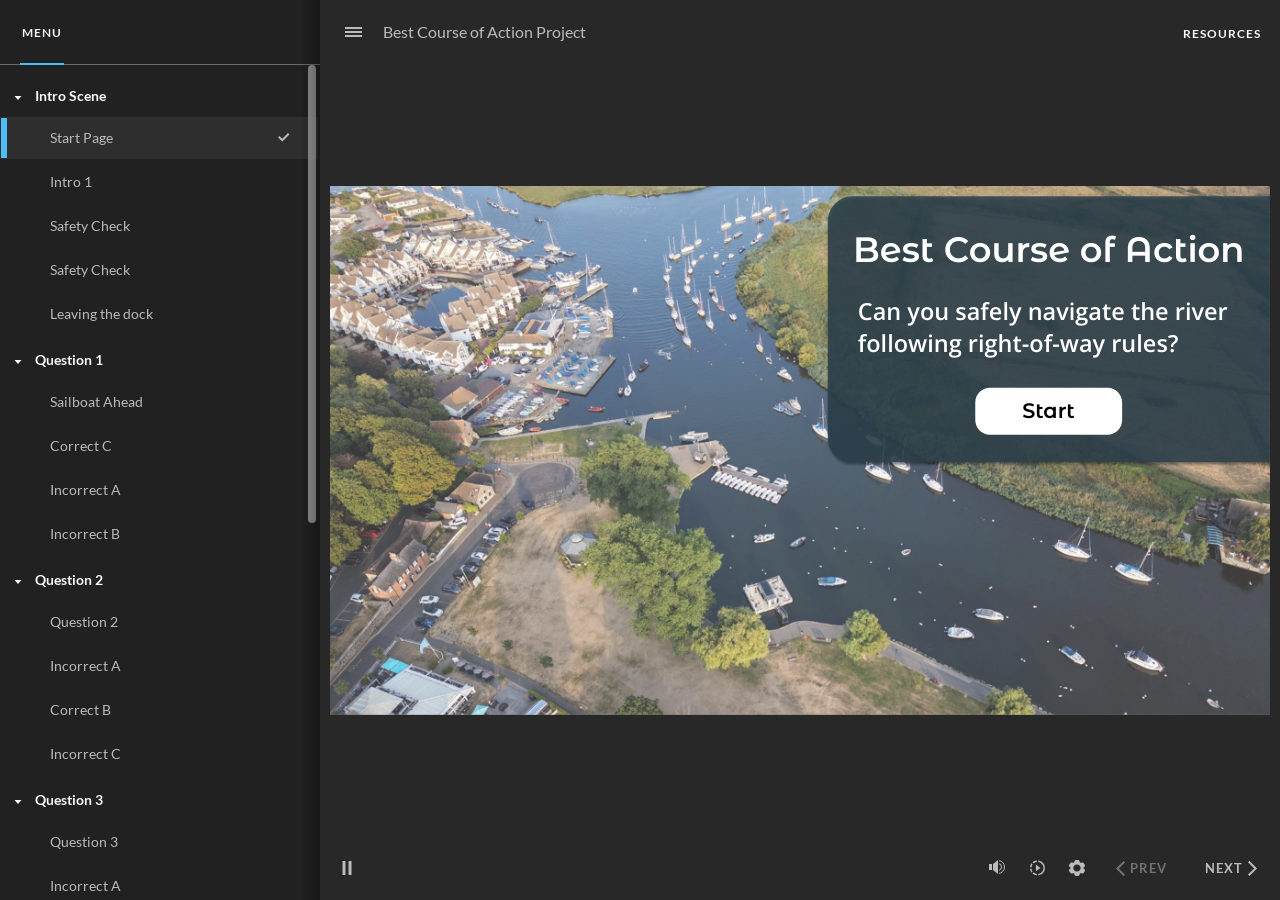
==== index.html @ d1a8cffd "Init" ====
﻿<!doctype html>
<html lang="en-US">
<head>
  <meta charset="utf-8">
  <!-- Created using Storyline 360 x64 - http://www.articulate.com  -->
  <!-- version: 3.130.39111.0 -->
  <title>Best Course of Action Project</title>
  <meta http-equiv="x-ua-compatible" content="IE=edge"/>
  <meta name="viewport" content="width=device-width,initial-scale=1,user-scalable=no,shrink-to-fit=no,minimal-ui"/>
  <meta name="apple-mobile-web-app-capable" content="yes"/>
  <style>
    html, body { height: 100%; padding: 0; margin: 0 }
    #app { height: 100%; width: 100%; }
  </style>

  <script>
    window.DS = {};
    window.globals = {
      DATA_PATH_BASE: '',
      HAS_FRAME: true,
      HAS_SLIDE: true,

      lmsPresent: false,
      tinCanPresent: false,
      cmi5Present: false,
      aoSupport: false,
      scale: 'Scaled',
      captureRc: false,
      browserSize: 'optimal',
      bgColor: '#282828',
      features: 'DropInBase,EngagePromiseUpgrade,FinalPromiseUpgrade,JsInteractions,PlayerMemoryEnhancements,SlideLevelScale,SlidePromiseUpgrade,StartupPromiseUpgrade,ViewPromiseUpgrade',
      themeName: 'unified',
      preloaderColor: '#FFFFFF',
      suppressAnalytics: false,
      productChannel: 'stable',
      publishSource: 'storyline',
      aid: 'aid|457ca0dd-84eb-586a-8298-4ef5c3f0f46b',
      cid: '0e410680-f50e-469c-bd09-920d4eaf8369',
      playerVersion: '3.130.39111.0',
      publishTimestamp: '2026-11-21T03:53:06.0817852Z',
      maxIosVideoElements: 10,
      connectionSettings: { message: 'You%20are%20offline.%20Trying%20to%20reconnect...', useDarkTheme: false, mode: 'disabled' },
      hasFeature: function(feature) {
        return this.features.split(',').includes(feature);
      },
      
      parseParams: function(qs) {
        if (window.globals.parsedParams != null) {
          return window.globals.parsedParams;
        }
        qs = (qs || window.location.search.substr(1)).split('+').join(' ');
        var params = {},
            tokens,
            re = /[?&]?([^=]+)=([^&]*)/g;

        while (tokens = re.exec(qs)) {
          params[decodeURIComponent(tokens[1]).trim()] =
            decodeURIComponent(tokens[2]).trim();
        }
        window.globals.parsedParams = params;
        return params;
      }

    };

    if (window.flagsUnderTest != null) {
      window.globals.features = window.flagsUnderTest.reduce((accum, feature) => {
        if (!accum.includes(feature)) {
          accum.push(feature);
        }
        return accum;
      }, window.globals.features.split(',')).join();
    }
  </script>
  <script>
    var isIe11 = ('ActiveXObject' in window || window.MSBlobBuilder != null)
      && window.msCrypto != null && !window.ActiveXObject;
    if (isIe11) {
      window.globals.unsupportedBrowser = true;
      document.write(atob('[base64]'));
    }
  </script>

  <script>
    if (window.globals.hasFeature('Localization')) {
      
      
    }
  </script>

  
  
  <script>window.THREE = { };</script>
  
</head>
<body style="background: #282828" class="cs-HTML theme-unified">
  <!-- 360 -->
  <script>!function(){var e,i=/iPhone/i,o=/iPod/i,n=/iPad/i,t=/\biOS-universal(?:.+)Mac\b/i,r=/\bAndroid(?:.+)Mobile\b/i,a=/Android/i,d=/(?:SD4930UR|\bSilk(?:.+)Mobile\b)/i,p=/Silk/i,l=/Windows Phone/i,u=/\bWindows(?:.+)ARM\b/i,b=/BlackBerry/i,s=/BB10/i,c=/Opera Mini/i,f=/\b(CriOS|Chrome)(?:.+)Mobile/i,h=/Mobile(?:.+)Firefox\b/i,v=function(e){return void 0!==e&&"MacIntel"===e.platform&&"number"==typeof e.maxTouchPoints&&e.maxTouchPoints>1&&"undefined"==typeof MSStream};e=function(e){var m={userAgent:"",platform:"",maxTouchPoints:0};e||"undefined"==typeof navigator?"string"==typeof e?m.userAgent=e:e&&e.userAgent&&(m={userAgent:e.userAgent,platform:e.platform,maxTouchPoints:e.maxTouchPoints||0}):m={userAgent:navigator.userAgent,platform:navigator.platform,maxTouchPoints:navigator.maxTouchPoints||0};var g=m.userAgent,y=g.split("[FBAN");void 0!==y[1]&&(g=y[0]),void 0!==(y=g.split("Twitter"))[1]&&(g=y[0]);var A=function(e){return function(i){return i.test(e)}}(g),w={apple:{phone:A(i)&&!A(l),ipod:A(o),tablet:!A(i)&&(A(n)||v(m))&&!A(l),universal:A(t),device:(A(i)||A(o)||A(n)||A(t)||v(m))&&!A(l)},amazon:{phone:A(d),tablet:!A(d)&&A(p),device:A(d)||A(p)},android:{phone:!A(l)&&A(d)||!A(l)&&A(r),tablet:!A(l)&&!A(d)&&!A(r)&&(A(p)||A(a)),device:!A(l)&&(A(d)||A(p)||A(r)||A(a))||A(/\bokhttp\b/i)},windows:{phone:A(l),tablet:A(u),device:A(l)||A(u)},other:{blackberry:A(b),blackberry10:A(s),opera:A(c),firefox:A(h),chrome:A(f),device:A(b)||A(s)||A(c)||A(h)||A(f)},any:!1,phone:!1,tablet:!1};return w.any=w.apple.device||w.android.device||w.windows.device||w.other.device,w.phone=w.apple.phone||w.android.phone||w.windows.phone,w.tablet=w.apple.tablet||w.android.tablet||w.windows.tablet,w}(),"object"==typeof exports&&"undefined"!=typeof module?module.exports=e:"function"==typeof define&&define.amd?define((function(){return e})):this.isMobile=e}();
    window.isMobile.apple.tablet = window.isMobile.apple.tablet ||
      (navigator.platform === 'MacIntel' && navigator.maxTouchPoints > 1);
    window.isMobile.apple.device = window.isMobile.apple.device || window.isMobile.apple.tablet;
    window.isMobile.tablet = window.isMobile.tablet || window.isMobile.apple.tablet;
    window.isMobile.any = window.isMobile.any || window.isMobile.apple.tablet;
  </script>

  <div id="focus-sink" tabindex="-1"></div>

  <div id="preso"></div>
  <script>
    (function() {

      var classTypes = [ 'desktop', 'mobile', 'phone', 'tablet' ];

      var addDeviceClasses = function(prefix, testObj) {
        var curr, i;
        for (i = 0; i < classTypes.length; i++) {
          curr = classTypes[i];
          if (testObj[curr]) {
            document.body.classList.add(prefix + curr);
          }
        }
      };

      var params = window.globals.parseParams(),
          isDevicePreview = params.devicepreview === '1',
          isPhoneOverride = params.deviceType === 'phone' || (isDevicePreview && params.phone == '1'),
          isTabletOverride = (params.deviceType === 'tablet' || isDevicePreview) && !isPhoneOverride,
          isMobileOverride = isPhoneOverride || isTabletOverride;

      var deviceView = {
        desktop: !window.isMobile.any && !isMobileOverride,
        mobile: window.isMobile.any || isMobileOverride,
        phone: isPhoneOverride || (window.isMobile.phone && !isTabletOverride),
        tablet: isTabletOverride || window.isMobile.tablet
      };

      window.globals.deviceView = deviceView;
      window.isMobile.desktop = !window.isMobile.any;
      window.isMobile.mobile = window.isMobile.any;

      addDeviceClasses('view-', deviceView);

    })();
  </script>
  
  <script src='story_content/triggers.js' type=text/javascript></script>
<script src='story_content/user.js' type=text/javascript></script>
  <div class="slide-loader"></div>

  <script>
    var doc = document, loader = doc.body.querySelector('.slide-loader'); [ 1, 2, 3 ].forEach(function(n) { var d = doc.createElement('div'); d.style.backgroundColor = window.globals.preloaderColor; d.classList.add('mobile-loader-dot'); d.classList.add('dot' + n); loader.appendChild(d); });
  </script>

  <div class="mobile-load-title-overlay" style="display: none">
    <div class="mobile-load-title">Best Course of Action Project</div>
  </div>

  <div class="mobile-chrome-warning"></div>

  
<style>
  .warn-connection-dialog {
    display: none;
    background: transparent;
    pointer-events: all;
    position: fixed;
    left: 0;
    top: 0;
    width: 100%;
    height: 100%;
    z-index: 999;
  }

  .warn-connection-content {
    pointer-events: all;
    border-radius: 4px;
    background: white;
    border: 1px solid #E7E7E7;
    color: #333333;
    box-shadow: 0 2px 4px rgba(0, 0, 0, 0.25);
    transition: all 150ms ease-out;
    position: absolute;
    white-space: nowrap;
  }

  .view-phone.is-landscape .warn-connection-content {
    left: 23px;
    bottom: 23px;
  }

  .view-tablet.is-landscape .warn-connection-content {
    left: 50%;
    top: 20px;
    transform: translateX(-50%);
  }

  .view-mobile.is-portrait .warn-connection-content {
    transform: translate(-50%, calc(-100% - 15px));
  }

  .warn-connection-content p {
    display: inline-block;
    margin: 0 8px 0 0;
    line-height: 33px;
    font-size: 11px;
  }

  .warn-connection-content svg {
    position: relative;
    vertical-align: middle;
    margin: 0 2px 2px 8px;
  }

  .view-desktop .warn-connection-content {
    left: 1.5em;
    bottom: 1.5em;
  }

  .view-desktop .warn-connection-content p {
    font-size: 1.1em;
  }

  .is-offline .warn-connection-dialog {
    display: block;
  }

  .is-offline .cs-panel * {
    pointer-events: none !important;
  }

  .is-offline .cs-panel {
    pointer-events: all !important;
  }

  .is-offline #nav-controls * {
    pointer-events: none !important;
  }

  .is-offline #nav-controls {
    pointer-events: all !important;
  }
</style>

<div class="warn-connection-dialog" role="alertdialog" aria-modal="true" tabindex="0" aria-labelledby="warn-connection-message">
  <div class="warn-connection-content">
    <svg width="17" height="15" viewBox="0 0 17 15" xmlns="http://www.w3.org/2000/svg">
      <path fill="#8F0000" stroke="white" d="M16.07,12.98 L15.88,12.23 L9.51,1.21 C8.97,0.26,7.6,0.26,7.06,1.21 L0.69,12.23 C0.15,13.16,0.81,14.36,1.91,14.36 H14.65 C15.47,14.36,16.05,13.7,16.07,12.98 Z"/>
      <path fill="white" stroke="white" d="M8.58,5.5 C8.35,5.28,8.5,5.35,8.21,5.32 C8.09,5.35,7.97,5.49,7.96,5.67 C7.97,5.79,7.98,5.92,7.98,6.04 L7.98,6.04 C7.99,6.17,8,6.31,8.01,6.43 L8.01,6.44 C8.03,6.92,8.06,7.41,8.09,7.9 L8.09,7.9 C8.12,8.39,8.14,8.88,8.17,9.37 C8.17,9.39,8.18,9.42,8.2,9.44 C8.23,9.46,8.25,9.47,8.28,9.47 C8.31,9.47,8.34,9.46,8.35,9.44 C8.37,9.43,8.38,9.4,8.39,9.35 L8.39,9.34 C8.39,9.24,8.4,9.15,8.4,9.05 L8.4,9.05 C8.41,8.96,8.41,8.86,8.42,8.75 C8.43,8.44,8.45,8.12,8.47,7.81 L8.47,7.81 C8.49,7.49,8.51,7.18,8.53,6.87 C8.55,6.46,8.56,6.05,8.59,5.64 L8.6,5.62 C8.6,5.57,8.59,5.53,8.58,5.5 L8.21,5.32 Z"/>
      <circle fill="white" stroke="white" cx="8.3" cy="11.35" r="0.3"/>
    </svg>
    <p id="warn-connection-message">You are offline. Trying to reconnect...</p>
  </div>
</div>

<script>
  (function() {
    window.DS.connection = {
      warningShown: false,
      assets: {},
      loadingAssetGroup: false,
      retryDelay: 500
    };

    var connectionSettings = window.globals.connectionSettings || {};

    var useConnectionMessages = window.AbortController != null &&
      window.location.protocol != 'file:' &&
      connectionSettings.mode === 'normal';

    window.DS.connection.useConnectionMessages = useConnectionMessages;

    var assetCount = 0;
    var checkLoadedId;


    if (useConnectionMessages && connectionSettings != null) {
      var contentEl = document.querySelector('.warn-connection-content');
      var messageEl = contentEl.querySelector('p');

      if (connectionSettings.useDarkTheme) {
        contentEl.style.borderColor = '#BABBBA';
        contentEl.style.backgroundColor = '#282828';
        contentEl.style.color = '#FFFFFF';
      }

      if (connectionSettings.message != null) {
        messageEl.textContent = window.decodeURIComponent(connectionSettings.message);
      }
    }

    function checkAssetsReady() {
      for (var i in DS.connection.assets) {
        if (!DS.connection.assets[i].success) {
          return false;
        }
      }
      return true;
    }

    function stopAssetGroup() {
      if (!useConnectionMessages) { return; }

      assetCount = 0;

      DS.connection.oldAssetGroup = DS.connection.assets;
      DS.connection.assets = {};
      DS.connection.loadingAssetGroup = false;
      clearInterval(checkLoadedId);
    }

    function startAssetGroup() {
      if (!useConnectionMessages) { return; }
      var ticks = 0;
      clearInterval(checkLoadedId);
      checkLoadedId = setInterval(function() {
        var loaded = 0;
        if (assetCount === 0 && loaded === 0) {
          clearInterval(checkLoadedId);
          return;
        }

        for (var i in DS.connection.assets) {
          if (DS.connection.assets[i].success) {
            loaded++;
          }
        }

        if (assetCount === loaded && checkAssetsReady()) {
          for (var i in DS.connection.assets) {
            if (DS.connection.assets[i].action) {
              DS.connection.assets[i].action();
            }
          }
          hideWarning();
          stopAssetGroup();
        }
      }, 100)
    }

    function requiredAsset(url, action, retry, type) {
      if (!useConnectionMessages) { return; }
      if (DS.connection.assets[url]) { return; }

      DS.connection.assets[url] = {
        success: false, action: action, retry: retry, type: type
      };
      assetCount = Object.keys(DS.connection.assets).length;
      if (!DS.connection.loadingAssetGroup) {
        startAssetGroup();
      }
      DS.connection.loadingAssetGroup = true;
    }

    function assetLoaded(url) {
      if (!useConnectionMessages) { return; }
      if (DS.connection.assets[url]) {
        DS.connection.assets[url].success = true;
      }
    }

    function assetFailed(url) {
      if (!useConnectionMessages) { return; }
      if (!DS.connection.assets[url]) {
        if (/\.js$/.test(url) && url.indexOf('transcripts') === -1) {
          setTimeout(function() {
            if (DS.connection.lastSlideLoaded != null) {
              DS.connection.lastSlideLoaded();
            }
          }, DS.connection.retryDelay);
        }
        return;
      }
      if (!DS.connection.warningShown) { showWarning(); }
      if (DS.connection.assets[url].retry) {
        setTimeout(function() {
          if (!DS.connection.assets[url].success) {
            DS.connection.assets[url].retry()
          }
        }, DS.connection.retryDelay);
      }
    }

    function hideWarning() {
      document.body.classList.remove('is-offline');
      DS.connection.warningShown = false;
      enableKeys();
    }
    DS.connection.hideWarning = hideWarning

    function showWarning(btn) {
      document.body.classList.add('is-offline')
      DS.connection.warningShown = true;
      updateWarningPosition();
      disableKeys();
    }

    function updateWarningPosition() {
      if (!DS.connection.warningShown) {
        return;
      }

      var isPortrait = document.body.classList.contains('is-portrait');
      var isMobile = document.body.classList.contains('view-mobile');
      var warningEl = document.querySelector('.warn-connection-content');

      if (isPortrait && isMobile) {
        var slide = document.querySelector('.primary-slide');
        var slideRect = slide != null
          ? slide.getBoundingClientRect()
          : { top: window.innerHeight, left: 0, width: window.innerWidth };

        warningEl.style.top = `${slideRect.top}px`
        warningEl.style.left = `${slideRect.left + slideRect.width / 2}px`
      } else {
        warningEl.style.top = null;
        warningEl.style.left = null;
      }

      window.requestAnimationFrame(updateWarningPosition);
    }

    function onDisableKeyDown(e) {
      e.preventDefault();
      e.stopImmediatePropagation();
    }

    function onDisableKeyUp(e) {
      e.preventDefault();
      e.stopImmediatePropagation();
    }

    var accStyle = document.createElement('style');
    var warnDialogEl = document.querySelector('.warn-connection-dialog');

    function disableKeys() {
      if (DS.views && DS.views.nsStack && DS.views.nsStack.length === 1) {
        DS.views.nsStack[0].tabReachable = false
        DS.views.nsStack[0].updateTabIndex(true);
      }

      accStyle.innerHTML = '.acc-shadow-dom { display: none; }';
      document.body.appendChild(accStyle);

      warnDialogEl.parentNode.append(warnDialogEl);
      warnDialogEl.focus();
    }

    function enableKeys() {
      accStyle.remove();
      if (DS.views && DS.views.nsStack && DS.views.nsStack.length === 1 && DS.views.nsStack[0].name === '_frame') {
        DS.views.nsStack[0].tabReachable = true;
        DS.views.nsStack[0].updateTabIndex();
      }
    }

    // these will all be noops if the feature flag isn't set in
    // the data and `window.globals.features`
    DS.connection.requiredAsset = requiredAsset;
    DS.connection.assetLoaded = assetLoaded;
    DS.connection.assetFailed = assetFailed;
    DS.connection.stopAssetGroup = stopAssetGroup;
    DS.connection.startAssetGroup = startAssetGroup;
  })();
</script>


  <script>
    
    if (window.autoSpider && window.vInterfaceObject) {
      document.querySelector('.mobile-load-title-overlay').style.display = 'none';
    }
  </script>

  

  <link rel="stylesheet" href="html5/data/css/output.min.css" data-noprefix/>
</body>
<script src="html5/lib/scripts/bootstrapper.min.js"></script>
</html>
---- html5/data/css/output.min.css ----
@font-face {
  font-family: 'LatoBold Charset1_ BoldB076BBDC';
  src: url('[data-uri]');
  font-style: normal;
  font-weight: bold;
}
@font-face {
  font-family: 'Lato Charset1_ 6bV5nNNb576D540D';
  src: url('[data-uri]');
  font-style: normal;
  font-weight: normal;
}
@font-face {
  font-family: 'Montserrat AlternatBold8FF7B22A';
  src: url('[data-uri]');
  font-style: normal;
  font-weight: bold;
}
@font-face {
  font-family: 'Open Sans SemiBold Bold8EBC20B5';
  src: url('[data-uri]');
  font-style: normal;
  font-weight: normal;
}
@font-face {
  font-family: 'Montserrat AlternatBold90C8A8D2';
  src: url('[data-uri]');
  font-style: normal;
  font-weight: normal;
}
@font-face {
  font-family: 'Open Sans Charset1_ 5u512A2274D';
  src: url('[data-uri]');
  font-style: normal;
  font-weight: normal;
}
@font-face {
  font-family: 'Open SansBold CharsBoldBF9E7ED5';
  src: url('[data-uri]');
  font-style: normal;
  font-weight: bold;
}
@font-face {
  font-family: 'Open Sans SemiBoldBBold48E92120';
  src: url('[data-uri]');
  font-style: normal;
  font-weight: bold;
}
@font-face {
  font-family: 'Montserrat AlternatBold433C7593';
  src: url('[data-uri]');
  font-style: normal;
  font-weight: normal;
}
@font-face {
  font-family: 'Montserrat AlternatBoldB9D7D181';
  src: url('[data-uri]');
  font-style: normal;
  font-weight: bold;
}
@font-face {
  font-family: 'Montserrat AlternatBold78D9F707';
  src: url('[data-uri]');
  font-style: normal;
  font-weight: bold;
}
@font-face {
  font-family: 'Open Sans SemiBold Bold00AC2607';
  src: url('[data-uri]');
  font-style: normal;
  font-weight: normal;
}
@font-face {
  font-family: 'Open Sans Charset0_v9TY33EDE6F2';
  src: url('[data-uri]');
  font-style: normal;
  font-weight: normal;
}
@font-face {
  font-family: 'Montserrat Alternates C4378D009';
  src: url('[data-uri]');
  font-style: normal;
  font-weight: normal;
}
@font-face {
  font-family: 'Open SansBold CharsBoldE47A47C6';
  src: url('[data-uri]');
  font-style: normal;
  font-weight: bold;
}
@font-face {
  font-family: 'Open Sans SemiBoldBBold2D0B232D';
  src: url('[data-uri]');
  font-style: normal;
  font-weight: bold;
}
.cs-HTML {
  background: rgba(40, 40, 40, 1);
}
.cs-pxabnsnfns00011100101 .cs-infopanel  {
  box-shadow: 0 1px 0 rgba(0, 0, 0, 0);
  background: rgba(255, 255, 255, 1);
}
.cs-pxabnsnfns00011100101 .cs-infopanel .cs-link {
  color: rgba(186, 187, 186, 1);
}
.cs-pxabnsnfns00011100101 .cs-infopanel .cs-link:hover {
  color: rgba(255, 255, 255, 1);
}
.cs-pxabnsnfns00011100101 .cs-infopanel .cs-name {
  color: rgba(68, 68, 68, 1);
}
.cs-pxabnsnfns00011100101 .cs-infopanel .cs-title {
  color: rgba(153, 153, 153, 1);
}
.cs-pxabnsnfns00011100101 .cs-infopanelpopup  {
  box-shadow: 0 1px 0 rgba(0, 0, 0, 0);
  background: rgba(0, 0, 0, 0);
}
.cs-pxabnsnfns00011100101 .cs-infopanelpopup .cs-link {
  color: rgba(255, 0, 0, 1);
}
.cs-pxabnsnfns00011100101 .cs-infopanelpopup .cs-link:hover {
  color: rgba(255, 255, 255, 1);
}
.cs-pxabnsnfns00011100101 .cs-infopanelpopup .cs-name {
  color: rgba(255, 255, 255, 1);
}
.cs-pxabnsnfns00011100101 .cs-infopanelpopup .cs-bio {
  color: rgba(186, 187, 186, 1);
}
.cs-pxabnsnfns00011100101 .cs-timer  {
  color: rgba(186, 187, 186, 1);
}
.cs-pxabnsnfns00011100101 .cs-duration stop:first-child {
  stop-color: rgba(60, 60, 60, 1);
}
.cs-pxabnsnfns00011100101 .cs-duration stop:last-child {
  stop-color: rgba(60, 60, 60, 1);
}
.cs-pxabnsnfns00011100101 .cs-elapsed stop:first-child {
  stop-color: rgba(254, 227, 71, 1);
}
.cs-pxabnsnfns00011100101 .cs-elapsed stop:last-child {
  stop-color: rgba(254, 227, 71, 1);
}
.cs-pxabnsnfns00011100101 .cs-timer .cs-pie .cs-innerstroke {
  stroke: rgba(199, 199, 199, 1);
}
.cs-pxabnsnfns00011100101 .cs-timer .cs-pie .cs-innerborder {
  stroke: rgba(255, 255, 255, 1);
}
.cs-pxabnsnfns00011100101 .cs-window  {
  box-shadow: 0 8px 5px rgba(0, 0, 0, 0.2);
  border-color: rgba(49, 99, 0, 0);
  background: rgba(33, 33, 33, 1);
  color: rgba(248, 248, 248, 1);
}
.cs-pxabnsnfns00011100101 .cs-window .cs-diva {
  border-color: rgba(78, 78, 78, 1);
}
.cs-pxabnsnfns00011100101 .cs-window .cs-divb {
  border-color: rgba(78, 78, 78, 0);
}
.cs-pxabnsnfns00011100101 .cs-editor .cs-editor-slide {
  color: rgba(226, 226, 226, 1);
}
.cs-pxabnsnfns00011100101 .cs-editor .cs-editor-html {
  color: rgba(186, 187, 186, 1);
}
.cs-pxabnsnfns00011100101 .cs-editor .cs-editor-button {
  text-shadow: 0 1px 0 rgba(0, 0, 0, 0);
  color: rgba(255, 255, 255, 1);
  border-color: rgba(211, 211, 211, 1);
  background: rgba(34, 34, 34, 1);
}
.cs-pxabnsnfns00011100101 .cs-editor .cs-editor-button:hover {
  background: rgba(68, 68, 68, 1);
}
.cs-pxabnsnfns00011100101 .cs-editor .cs-editor-button:active {
  background: rgba(68, 68, 68, 1);
}
.cs-pxabnsnfns00011100101 .cs-listitem  {
  color: rgba(186, 187, 186, 1);
  border-color: none;
  border: 1px solid transparent;
}
.cs-pxabnsnfns00011100101 .cs-listitem:hover {
  background: rgba(255, 255, 255, 0.06);
  border-color: rgba(108, 108, 108, 1) !important;
  border-width: 1px;
  border-radius: 2px;
  border-style: solid;
  box-sizing: border-box;
}
.cs-pxabnsnfns00011100101 .cs-listitem.hover {
  background: rgba(255, 255, 255, 0.06);
  border-color: rgba(108, 108, 108, 1) !important;
  border-width: 1px;
  border-radius: 2px;
  border-style: solid;
  box-sizing: border-box;
}
.cs-pxabnsnfns00011100101 .cs-glossary  {
  color: rgba(186, 187, 186, 1);
}
.cs-pxabnsnfns00011100101 .cs-glossary .cs-scrolling-panel {
  background: rgba(0, 0, 0, 0);
}
.cs-pxabnsnfns00011100101 .cs-glossary .cs-term.cs-selected .cs-choice-list-trigger {
  color: rgba(255, 255, 255, 1);
  background: rgba(255, 255, 255, 1);
}
.cs-pxabnsnfns00011100101 .cs-glossary .cs-term.cs-selected .cs-choice-list-trigger:focus {
  color: rgba(255, 255, 255, 1);
  background: rgba(255, 255, 255, 1);
}
.cs-pxabnsnfns00011100101 .cs-glossary .cs-term:hover .cs-choice-list-trigger {
  background: rgba(186, 187, 186, 1);
}
.cs-pxabnsnfns00011100101 .cs-glossary .cs-term.hover .cs-choice-list-trigger {
  background: rgba(186, 187, 186, 1);
}
.cs-pxabnsnfns00011100101 .cs-glossary .cs-term .cs-choice-list-trigger:focus {
  background: rgba(186, 187, 186, 1);
}
.cs-pxabnsnfns00011100101 .cs-glossary .cs-diva {
  border-color: rgba(0, 0, 0, 0);
}
.cs-pxabnsnfns00011100101 .cs-glossary .cs-divb {
  border-color: rgba(0, 0, 0, 0);
}
.cs-pxabnsnfns00011100101 .cs-glossary .cs-divc {
  border-color: rgba(0, 0, 0, 0);
}
.cs-pxabnsnfns00011100101 .cs-glossary .cs-heading {
  color: rgba(248, 248, 248, 1);
  font-weight: 700;
}
.note-content p span {
  color: rgba(186, 187, 186, 1);
  line-height: 1.4em;
  font-size: 103.769%;
}
.cs-pxabnsnfns00011100101 .cs-resource .cs-separator {
  border-color: rgba(0, 0, 0, 0);
}
.cs-pxabnsnfns00011100101 .cs-outline  {
  color: rgba(45, 45, 45, 1);
}
.cs-pxabnsnfns00011100101 .cs-outline .cs-diva {
  border-color: rgba(0, 0, 0, 0);
}
.cs-pxabnsnfns00011100101 .cs-outline .cs-divb {
  border-color: rgba(0, 0, 0, 0);
}
.cs-pxabnsnfns00011100101 .cs-outline .cs-divc {
  border-color: rgba(0, 0, 0, 0);
}
.cs-pxabnsnfns00011100101 .cs-outline .cs-search-filter:hover {
  color: rgba(0, 0, 0, 0);
}
.cs-pxabnsnfns00011100101 .cs-outline .cs-search-filter.hover {
  color: rgba(0, 0, 0, 0);
}
.cs-pxabnsnfns00011100101 .cs-transcript  {
  color: rgba(255, 255, 255, 1);
}
.cs-pxabnsnfns00011100101 .cs-transcript .cs-div {
  border-color: rgba(0, 0, 0, 0);
}
.cs-pxabnsnfns00011100101 .cs-tabs:not(.topmenu-item) {
  color: rgba(248, 248, 248, 1);
}
.cs-pxabnsnfns00011100101 .cs-tabs .cs-inner-button:not(.topmenu-item) {
  text-shadow: 0 1px 0 rgba(0, 0, 0, 0);
}
.cs-pxabnsnfns00011100101 .cs-tabs:hover:not(.topmenu-item) {
  color: rgba(248, 248, 248, 1);
}
.cs-pxabnsnfns00011100101 .cs-tabs.cs-selected {
  background: rgba(0, 0, 0, 0);
  color: rgba(248, 248, 248, 1);
}
.cs-pxabnsnfns00011100101 .cs-seekcontrol  {
  background: rgba(0, 0, 0, 0);
  border-color: rgba(0, 0, 0, 0);
}
.cs-pxabnsnfns00011100101 .cs-seekcontrol .cs-button:hover .cs-icon {
  fill: rgba(255, 255, 255, 1);
}
.cs-pxabnsnfns00011100101 .cs-seekcontrol .cs-button.hover .cs-icon {
  fill: rgba(255, 255, 255, 1);
}
.cs-pxabnsnfns00011100101 .cs-seekcontrol .cs-button .cs-icon-shadow {
  fill: rgba(0, 0, 0, 0);
}
.cs-pxabnsnfns00011100101 .cs-seekcontrol .cs-button .cs-icon {
  fill: rgba(180, 180, 180, 1);
}
.cs-pxabnsnfns00011100101 .cs-seekcontrol .cs-seek .cs-fill {
  background: rgba(255, 255, 255, 0.6);
}
.cs-pxabnsnfns00011100101 .cs-seekcontrol .cs-seek {
  background: rgba(108, 108, 108, 1);
  border-color: rgba(0, 0, 0, 0);
}
.cs-pxabnsnfns00011100101 .cs-searchinput .cs-input {
  color: rgba(186, 187, 186, 1);
  border-color: rgba(0, 0, 0, 0);
  background: rgba(255, 255, 255, 0.06);
}
.cs-pxabnsnfns00011100101 .cs-searchinput .cs-input:focus {
  color: rgba(248, 248, 248, 1);
  background: rgba(41, 41, 41, 1);
}
.cs-pxabnsnfns00011100101 .cs-searchinput .cs-input:hover {
  box-shadow: inset 0 0 1px 0 rgba(69, 126, 19, 0);
}
.cs-pxabnsnfns00011100101 .cs-searchinput .cs-input.hover {
  box-shadow: inset 0 0 1px 0 rgba(69, 126, 19, 0);
}
.cs-pxabnsnfns00011100101 .cs-searchinput .cs-button .cs-icon {
  fill: rgba(186, 187, 186, 1);
}
.cs-pxabnsnfns00011100101 .cs-searchinput .cs-button:hover {
  fill: rgba(63, 133, 0, 1);
}
.cs-pxabnsnfns00011100101 .cs-searchinput .cs-button.hover {
  fill: rgba(63, 133, 0, 1);
}
.cs-pxabnsnfns00011100101 .cs-menu  {
  box-shadow: 0 1px 0 rgba(0, 0, 0, 0);
  background: rgba(33, 33, 33, 1);
}
.cs-pxabnsnfns00011100101 .cs-topmenu-item.active .cs-tab {
  background: rgba(33, 33, 33, 1);
}
.cs-pxabnsnfns00011100101 .cs-logo  {
  box-shadow: 0 1px 0 rgba(37, 75, 0, 1);
  background: rgba(255, 255, 255, 0);
}
.cs-pxabnsnfns00011100101 .cs-checkbox  {
  color: rgba(255, 255, 255, 1);
}
.cs-pxabnsnfns00011100101 .cs-checkbox:hover {
  border-color: rgba(175, 221, 130, 1);
}
.cs-pxabnsnfns00011100101 .cs-checkbox.hover {
  border-color: rgba(175, 221, 130, 1);
}
.cs-pxabnsnfns00011100101 .cs-checkbox .cs-box {
  color: rgba(255, 255, 255, 1);
  border-color: rgba(42, 83, 0, 1);
}
.cs-pxabnsnfns00011100101 .cs-checkbox .cs-box:checked::after {
  color: rgba(43, 196, 0, 1);
}
.cs-pxabnsnfns00011100101 .cs-button  {
  text-shadow: 0 1px 0 rgba(0, 0, 0, 0);
  color: rgba(186, 187, 186, 1);
  border-color: rgba(0, 0, 0, 0);
  background: rgba(0, 0, 0, 0);
  box-shadow: 0 1px 0 rgba(0, 0, 0, 0);
}
.cs-pxabnsnfns00011100101 .cs-button .cs-icon {
  fill: rgba(186, 187, 186, 1);
}
.cs-pxabnsnfns00011100101 .cs-button .cs-icon-shadow {
  fill: rgba(0, 0, 0, 0);
}
.cs-pxabnsnfns00011100101 .cs-button:hover {
  background: rgba(248, 248, 248, 1);
}
.cs-pxabnsnfns00011100101 .cs-button.hover {
  background: rgba(248, 248, 248, 1);
}
.cs-pxabnsnfns00011100101 .cs-button:active {
  background: rgba(0, 0, 0, 0);
}
.cs-pxabnsnfns00011100101 .cs-button.cs-disabled:hover {
  background: rgba(0, 0, 0, 0);
}
.cs-pxabnsnfns00011100101 .cs-button.cs-disabled.hover {
  background: rgba(0, 0, 0, 0);
}
.cs-pxabnsnfns00011100101 .cs-button.cs-disabled:active {
  background: rgba(0, 0, 0, 0);
}
.cs-pxabnsnfns00011100101 .cs-button.cs-volume:hover {
  background: rgba(0, 0, 0, 0);
}
.cs-pxabnsnfns00011100101 .cs-button.cs-volume.hover {
  background: rgba(0, 0, 0, 0);
}
.cs-pxabnsnfns00011100101 .cs-button.cs-volume:active {
  background: rgba(0, 0, 0, 0);
}
.cs-pxabnsnfns00011100101.cs-base  {
  color: rgba(186, 187, 186, 1);
  border-color: rgba(40, 40, 40, 1);
  background: rgba(40, 40, 40, 1);
}
.cs-pxabnsnfns00011100101.cs-base .cs-separator .cs-diva {
  background: rgba(69, 69, 69, 1);
}
.cs-pxabnsnfns00011100101.cs-base .cs-separator .cs-divb {
  background: rgba(0, 0, 0, 0);
}
.cs-pxabnsnfns00011100101.cs-base .cs-topmenu-item.active .cs-tab {
  border-color: rgba(69, 69, 69, 1);
}
.cs-pxabnsnfns00011100101.cs-base .cs-topmenu-item.active .cs-panel {
  border-color: rgba(69, 69, 69, 1);
}
.cs-pxabnsnfns00011100101.cs-base .cs-left {
  background: rgba(33, 33, 33, 1);
}
.cs-pxabnsnfns00011100101.cs-base .cs-area-primary .cs-slide-container {
  background: rgba(40, 40, 40, 1);
}
.cs-pxabnsnfns00011100101.cs-base.cs-custom-theme .cs-brandhighlight-bg {
  background: rgba(79, 189, 244, 1) !important;
}
.cs-pxabnsnfns00011100101.cs-base.cs-custom-theme .cs-brandhighlight-secondary-bg {
  background: rgba(255, 255, 255, 1) !important;
}
.cs-pxabnsnfns00011100101.cs-base.cs-custom-theme .cs-brandhighlight-border {
  border-color: rgba(79, 189, 244, 1) !important;
}
.cs-pxabnsnfns00011100101.cs-base.cs-custom-theme .cs-brandhighlight-text {
  color: rgba(79, 189, 244, 1) !important;
}
.cs-pxabnsnfns00011100101.cs-base.cs-custom-theme .cs-brandhighlight-fill {
  fill: rgba(79, 189, 244, 1) !important;
}
.cs-pxabnsnfns00011100101.cs-base.cs-custom-theme .cs-listitem.cs-selected {
  background-color: rgba(255, 255, 255, 0.06) !important;
}
.cs-pxabnsnfns00011100101 .cs-volume::-moz-range-thumb {
  border-color: rgba(43, 85, 0, 1);
  box-shadow: inset 0 0 1px 0 rgba(43, 85, 0, 1);
  background: rgba(255, 255, 255, 1);
}
.cs-pxabnsnfns00011100101 .cs-volume::-ms-thumb {
  border-color: rgba(43, 85, 0, 1);
  box-shadow: inset 0 0 1px 0 rgba(43, 85, 0, 1);
  background: rgba(255, 255, 255, 1);
}
.cs-pxabnsnfns00011100101 .cs-volume::-webkit-slider-thumb {
  border-color: rgba(43, 85, 0, 1);
  box-shadow: inset 0 0 1px 0 rgba(43, 85, 0, 1);
  background: rgba(255, 255, 255, 1);
}
.cs-pxabnsnfns00011100101 .cs-volume::-moz-range-track {
  border-color: rgba(66, 140, 1, 1);
  background: rgba(108, 108, 108, 1);
}
.cs-pxabnsnfns00011100101 .cs-volume::-ms-track {
  border-color: rgba(66, 140, 1, 1);
  background: rgba(108, 108, 108, 1);
}
.cs-pxabnsnfns00011100101 .cs-volume::-webkit-slider-runnable-track {
  border-color: rgba(66, 140, 1, 1);
  background: rgba(108, 108, 108, 1);
}
body.show-focus .tab-focus-box {
  box-shadow: 0 0 0 1px rgba(255, 255, 0, 1), 0 0 0 3px rgba(0, 32, 96, 1), 0 0 5px 5px rgba(255, 255, 0, 1);
  border-color: transparent;
  outline: 2px transparent solid;
}
.skipnav {
  box-shadow: 0 0 0 1px rgba(255, 255, 0, 1), 0 0 0 3px rgba(0, 32, 96, 1), 0 0 5px 5px rgba(255, 255, 0, 1);
  border-color: transparent;
  outline: 2px transparent solid;
}
.cs-pxabnsnfns00011100101 .cs-listitem:hover {
  color: none;
}
.cs-pxabnsnfns00011100101 .cs-listitem.hover {
  color: none;
}
.cs-pxabnsnfns00011100101 .cs-listitem.cs-viewed {
  color: #BABBBA;
}
.cs-pxabnsnfns00011100101 .cs-listitem {
  color: #BABBBA;
}
.cs-pxabnsnfns00011100101 .cs-listitem:hover .cs-icon-carrot * {
  fill: none;
}
.cs-pxabnsnfns00011100101 .cs-listitem.hover .cs-icon-carrot * {
  fill: none;
}
.cs-pxabnsnfns00011100101 .cs-listitem .cs-icon-carrot {
  color: none;
  top: calc(3px);
}
.cs-pxabnsnfns00011100101 .cs-listitem .cs-icon-carrot .cs-shadow {
  color: #F8F8F8;
}
.cs-pxabnsnfns00011100101 .item-collapsible .is-scene {
  color: #F8F8F8 !important;
  font-weight: 700;
}
.cs-pxabnsnfns00011100101 .is-scene .cs-icon-carrot * {
  color: #F8F8F8 !important;
  font-weight: 700;
}
.cs-pxabnsnfns00011100101 .is-scene:not(.outline-links-collapse) > a {
  color: #F8F8F8;
}
.cs-pxabnsnfns00011100101 .is-scene:not(.outline-links-collapse) .cs-icon-carrot * {
  fill: none !important;
  color: #F8F8F8 !important;
}
.cs-pxabnsnfns00011100101 .tabs, .cs-pxabnsnfns00011100101 .cs-logo {
  border-bottom: 1px solid rgba(108, 108, 108, 1);
}
.cs-pxabnsnfns00011100101 .area-secondary-wrapper:after {
  background-image: url('[data-uri]');
  background-size: 100%;
}
.cs-pxabnsnfns00011100101 .panel-footer {
  background: #212121;
}
.cs-pxabnsnfns00011100101 #outline-search {
  background: rgba(255, 255, 255, 0.06);
  border-color: rgba(108, 108, 108, 1);
  border-width: 1px;
  border-style: solid;
}
.cs-pxabnsnfns00011100101 .topmenu-panel #outline-search {
  background: #545454;
}
.cs-pxabnsnfns00011100101 .search-icon circle, .cs-pxabnsnfns00011100101 .search-icon path {
  stroke: #BABBBA;
}
.cs-pxabnsnfns00011100101 #outline-search input[type   =search] {
  color: #F8F8F8;
}
.cs-pxabnsnfns00011100101 #outline-search ::-webkit-input-placeholder {
  color: #BABBBA !important;
}
.cs-pxabnsnfns00011100101 #outline-search :-ms-input-placeholder {
  color: #BABBBA !important;
}
.cs-pxabnsnfns00011100101 #outline-search ::-moz-placeholder {
  color: #BABBBA !important;
  opacity: 1;
}
.cs-pxabnsnfns00011100101 .cs-topmenu-item.active, body:not(.is-touchable-tablet) .cs-pxabnsnfns00011100101 .cs-topmenu-item:hover {
  color: #F8F8F8;
}
.cs-pxabnsnfns00011100101 .cs-topmenu-item.button-tapped {
  color: #F8F8F8;
}
.cs-pxabnsnfns00011100101 .cs-topmenu-item.active .cs-tab, .cs-pxabnsnfns00011100101 .cs-topmenu-item .cs-tab {
  background: transparent !important;
  border: none !important;
}
.cs-pxabnsnfns00011100101 .top-tabs-drop-icon div {
  background: #BABBBA;
}
.cs-pxabnsnfns00011100101 .cs-panel.topmenu-panel .panel-content, .cs-pxabnsnfns00011100101 .top-tabs-drop {
  background: #212121;
}
.cs-pxabnsnfns00011100101 .cs-topmenu-item.active .cs-panel {
  background: #212121;
}
.cs-pxabnsnfns00011100101 .cs-menu.topmenu-panel, .cs-pxabnsnfns00011100101 .top-tabs-drop {
  border: 1px solid rgba(69, 69, 69, 1) !important;
  border-radius: 3px;
}
.cs-pxabnsnfns00011100101 .resources .resources-list a:hover {
  background: rgba(255, 255, 255, 0.06);
}
body:not(.is-touchable-tablet) .cs-pxabnsnfns00011100101 .resources .resources-list a:hover {
  background: rgba(255, 255, 255, 0.06);
}
.cs-pxabnsnfns00011100101 .resources .resources-list a.hover {
  background: rgba(255, 255, 255, 0.06);
}
body:not(.is-touchable-tablet) .cs-pxabnsnfns00011100101 .resources .resources-list a.hover {
  background: rgba(255, 255, 255, 0.06);
}
.cs-pxabnsnfns00011100101 .resources .resources-list a.button-tapped {
  background: rgba(255, 255, 255, 0.06);
}
.cs-pxabnsnfns00011100101 .cs-icon path, .cs-pxabnsnfns00011100101 .cs-icon rect, .cs-pxabnsnfns00011100101 .cs-icon polygon, .cs-pxabnsnfns00011100101 .menu-icon-wrapper.menu-icon-wrapper-hover path {
  fill: #BABBBA;
}
.cs-pxabnsnfns00011100101 .cs-icon .icon-stroke-only {
  fill: none !important;
  stroke: #BABBBA !important;
}
body:not(.is-touchable-tablet) .cs-pxabnsnfns00011100101 .cs-button:hover .cs-icon path, body:not(.is-touchable-tablet) .cs-pxabnsnfns00011100101 .cs-button:hover .cs-icon rect, body:not(.is-touchable-tablet) .cs-pxabnsnfns00011100101 .cs-button:hover .cs-icon polygon {
  fill: #F8F8F8;
}
body:not(.is-touchable-tablet) .cs-pxabnsnfns00011100101 .cs-tabs:hover .search-icon circle, body:not(.is-touchable-tablet) .cs-pxabnsnfns00011100101 .cs-tabs:hover .search-icon path {
  stroke: #F8F8F8;
}
.cs-pxabnsnfns00011100101 .cs-button.button-tapped .cs-icon path, .cs-pxabnsnfns00011100101 .cs-button.button-tapped .cs-icon rect, .cs-pxabnsnfns00011100101 .cs-button.button-tapped .cs-icon polygon {
  fill: #F8F8F8;
}
body:not(.is-touchable-tablet) .cs-pxabnsnfns00011100101 .cs-button:hover .cs-icon .icon-stroke-only {
  fill: none !important;
  stroke: #F8F8F8 !important;
}
.cs-pxabnsnfns00011100101 .cs-button:button-tapped .cs-icon .icon-stroke-only {
  fill: none !important;
  stroke: #F8F8F8 !important;
}
.cs-pxabnsnfns00011100101 .menu-icon-wrapper.menu-icon-wrapper-hover svg path {
  fill: #F8F8F8;
}
.floating-sidebar:not(.sidebar-closed) .cs-pxabnsnfns00011100101 #hamburger .menu-icon-wrapper svg path {
  fill: #BABBBA;
}
.floating-sidebar:not(.sidebar-closed) .cs-pxabnsnfns00011100101 #hamburger .menu-icon-wrapper.menu-icon-wrapper-hover svg path {
  fill: #F8F8F8;
}
.cs-pxabnsnfns00011100101 .volume .btn:before {
  background-image: url('[data-uri]');
}
.cs-pxabnsnfns00011100101 .volume-track {
  background: #6C6C6C;
}
.cs-pxabnsnfns00011100101 .volume-icon circle {
  stroke: #BABBBA;
}
.cs-pxabnsnfns00011100101 .cs-settings > .settings-panel {
  background: #212121;
  border: 1px solid rgba(69, 69, 69, 1) !important;
  border-radius: 3px;
}
.cs-pxabnsnfns00011100101 .cs-settings > .panel-down-arrow {
  fill: #212121;
}
.cs-pxabnsnfns00011100101 .switch-toggle .border {
  stroke: #7C7C7C;
}
.cs-pxabnsnfns00011100101 .switch-toggle .thumb-off .thumb {
  fill: #A2A2A2;
}
.cs-pxabnsnfns00011100101 .switch-toggle .thumb-on .track {
  fill: rgba(79, 189, 244, 1);
}
.cs-pxabnsnfns00011100101 .switch-toggle .thumb-off .track {
  fill: rgba(255, 255, 255, 0.1);
}
.cs-pxabnsnfns00011100101 .switch-label {
  color: #BABBBA;
}
.cs-pxabnsnfns00011100101 .cs-panel .scrollarea-btn:after {
  background: rgba(179, 180, 179, 0.75);
}
.scrollarea-scrollbar:hover .scrollarea-btn:after, .scrollarea-scrollbar.highlight-scrollbar .scrollarea-btn:after {
  background: rgba(179, 180, 179, 0.75);
}
.floating-sidebar .sidebar-overlay {
  background: rgba(0, 0, 0, 0.85);
}
.cs-pxabnsnfns00011100101 .overlay-message {
  background: rgba(0, 0, 0, 0.85);
}
.cs-pxabnsnfns00011100101 .top-ui-bg, .cs-pxabnsnfns00011100101 .bottom-ui-bg, .cs-pxabnsnfns00011100101 .right-ui-bg, .cs-pxabnsnfns00011100101 .left-ui-bg {
  background: rgba(40, 40, 40, 0.8);
}
.cs-pxabnsnfns00011100101 .circle-progress-bg {
  fill: #282828;
}
.cs-pxabnsnfns00011100101 .circle-progress-well {
  fill: #6C6C6C;
}
.cs-pxabnsnfns00011100101 .circle-progress-pie {
  stroke: #6C6C6C;
}
.cs-pxabnsnfns00011100101 .lightbox .option-pane {
  background: rgba(40, 40, 40, 0.8);
}
.cs-pxabnsnfns00011100101 .lightbox .option-pane:before {
  background: #282828;
}
.cs-pxabnsnfns00011100101 .message-window {
  background: #212121;
  border: 1px solid rgba(255, 255, 255, 1) !important;
  border-radius: 3px;
}
.cs-pxabnsnfns00011100101 .message-window-header p, .cs-pxabnsnfns00011100101 .message-window-text {
  color: #F8F8F8;
}
.cs-pxabnsnfns00011100101 .message-window-header p {
  border-bottom: 1px solid rgba(255, 255, 255, 1);
}
.cs-pxabnsnfns00011100101 .message-window button.slide-object-button {
  border: 1px solid rgba(255, 255, 255, 1) !important;
}
.cs-pxabnsnfns00011100101 .message-window button.slide-object-button:hover {
  background: rgba(255, 255, 255, 0.06) !important;
}
.message-window .slide-object-button tspan, .message-window .slide-object-button-text tspan {
  fill: #F8F8F8 !important;
}
body:not(.is-touchable-tablet) .cs-pxabnsnfns00011100101 .cs-button:hover .text {
  color: #F8F8F8;
}
.cs-pxabnsnfns00011100101 .cs-button.button-tapped .text {
  color: #F8F8F8;
}
.cs-pxabnsnfns00011100101.cs-base {
  background: #282828;
}
.cs-pxabnsnfns00011100101 .cs-menu {
  background: transparent;
}
.cs-pxabnsnfns00011100101 .progress-bar .progress-bar-fill:after {
  background: #FFFFFF !important;
}
.cs-pxabnsnfns00011100101 .volume-dot {
  background: #FFFFFF !important;
}
.fn-npnxnanbsnfns00011100101 {
  font-family: 'Lato22AB4CAF';
  -webkit-font-variant-ligatures: no-common-ligatures;
  font-variant-ligatures: no-common-ligatures;
}
.fn-pxabnsnfns00011100101 {
  font-family: 'Lato22AB4CAF';
  -webkit-font-variant-ligatures: no-common-ligatures;
  font-variant-ligatures: no-common-ligatures;
}
.fn-npxnabnsnfns00011100101 {
  font-family: 'Lato22AB4CAF';
  -webkit-font-variant-ligatures: no-common-ligatures;
  font-variant-ligatures: no-common-ligatures;
}
.fn-npnxnanbnsnfns00011100101 {
  font-family: 'Lato22AB4CAF';
  -webkit-font-variant-ligatures: no-common-ligatures;
  font-variant-ligatures: no-common-ligatures;
}
.fn-pxabnsnfns00011100100 {
  font-family: 'Lato22AB4CAF';
  -webkit-font-variant-ligatures: no-common-ligatures;
  font-variant-ligatures: no-common-ligatures;
}
@font-face {
  font-family: 'Lato22AB4CAF';
  src: url('[data-uri]');
  font-style: normal;
  font-weight: bold;
}
@font-face {
  font-family: 'Lato22AB4CAF';
  src: url('[data-uri]');
  font-style: normal;
  font-weight: normal;
}
.cs-ResumePromptSlide .cs-63s3m8evGbI-ResumePromptSlide-btn0 {
  color: rgba(255, 255, 255, 1);
  border-color: rgba(211, 211, 211, 1);
  background: rgba(34, 34, 34, 1);
  text-shadow: 0 1px 0 rgba(0, 0, 0, 0);
}
.cs-ResumePromptSlide .cs-63s3m8evGbI-ResumePromptSlide-btn0 .cs-html {
  color: rgba(186, 187, 186, 1);
}
.cs-ResumePromptSlide .cs-63s3m8evGbI-ResumePromptSlide-btn0 .cs-slide {
  border-color: rgba(226, 226, 226, 1);
}
.cs-ResumePromptSlide .cs-63s3m8evGbI-ResumePromptSlide-btn0:hover {
  background: rgba(68, 68, 68, 1);
}
.cs-ResumePromptSlide .cs-63s3m8evGbI-ResumePromptSlide-btn0:active {
  background: rgba(68, 68, 68, 1);
}
.cs-ResumePromptSlide .cs-63s3m8evGbI-ResumePromptSlide-btn1 {
  color: rgba(255, 255, 255, 1);
  border-color: rgba(211, 211, 211, 1);
  background: rgba(34, 34, 34, 1);
  text-shadow: 0 1px 0 rgba(0, 0, 0, 0);
}
.cs-ResumePromptSlide .cs-63s3m8evGbI-ResumePromptSlide-btn1 .cs-html {
  color: rgba(186, 187, 186, 1);
}
.cs-ResumePromptSlide .cs-63s3m8evGbI-ResumePromptSlide-btn1 .cs-slide {
  border-color: rgba(226, 226, 226, 1);
}
.cs-ResumePromptSlide .cs-63s3m8evGbI-ResumePromptSlide-btn1:hover {
  background: rgba(68, 68, 68, 1);
}
.cs-ResumePromptSlide .cs-63s3m8evGbI-ResumePromptSlide-btn1:active {
  background: rgba(68, 68, 68, 1);
}
.cs-ExternalInterfaceErrorSlide .cs-buttonOK {
  color: rgba(255, 255, 255, 1);
  border-color: rgba(211, 211, 211, 1);
  background: rgba(34, 34, 34, 1);
  text-shadow: 0 1px 0 rgba(0, 0, 0, 0);
}
.cs-ExternalInterfaceErrorSlide .cs-buttonOK .cs-html {
  color: rgba(186, 187, 186, 1);
}
.cs-ExternalInterfaceErrorSlide .cs-buttonOK .cs-slide {
  border-color: rgba(226, 226, 226, 1);
}
.cs-ExternalInterfaceErrorSlide .cs-buttonOK:hover {
  background: rgba(68, 68, 68, 1);
}
.cs-ExternalInterfaceErrorSlide .cs-buttonOK:active {
  background: rgba(68, 68, 68, 1);
}
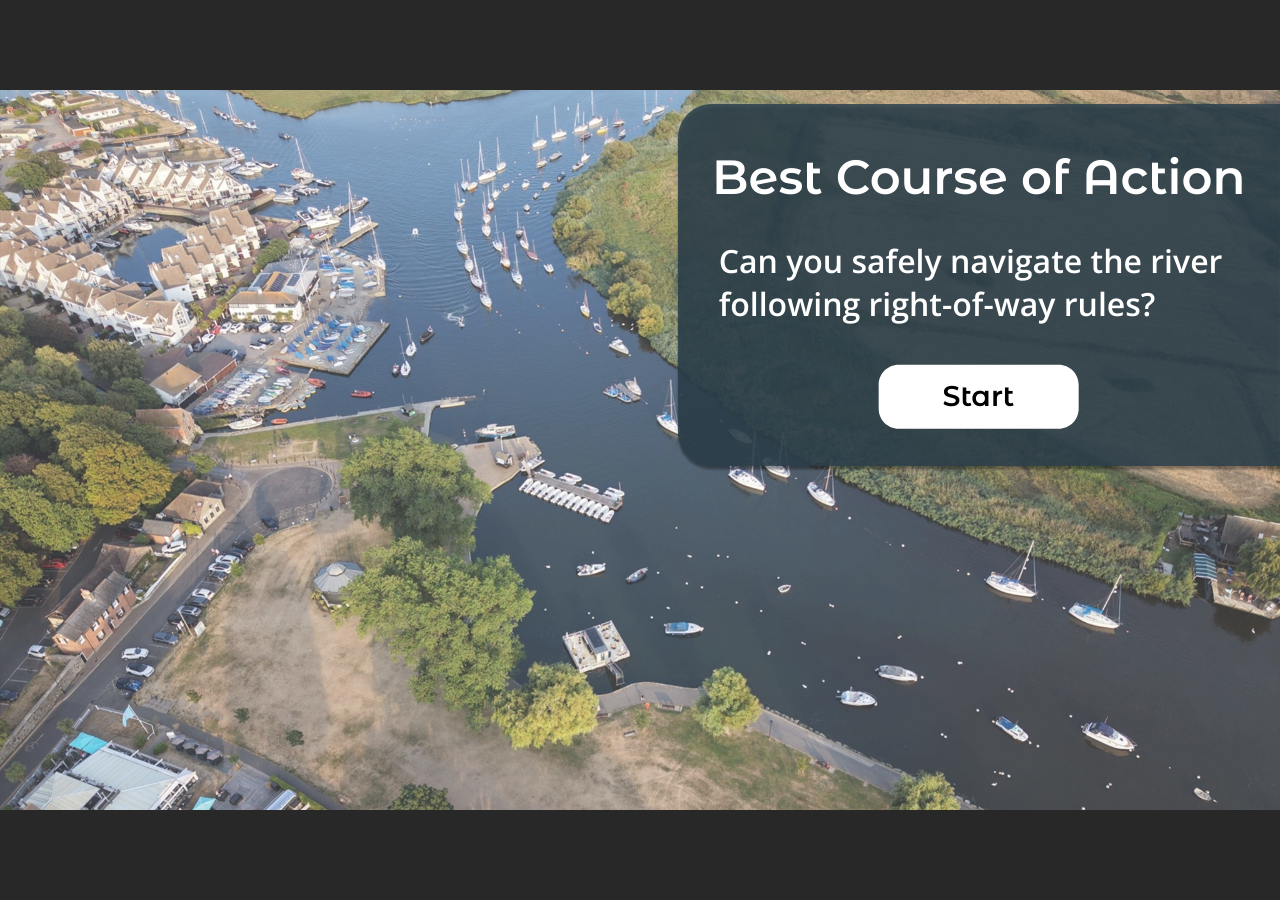
==== commit 3675f5a6: "Rename to index.html" ====
--- a/index.html
+++ b/index.html
@@ -1,479 +1,479 @@
-﻿<!doctype html>
-<html lang="en-US">
-<head>
-  <meta charset="utf-8">
-  <!-- Created using Storyline 360 x64 - http://www.articulate.com  -->
-  <!-- version: 3.130.39111.0 -->
-  <title>Best Course of Action Project</title>
-  <meta http-equiv="x-ua-compatible" content="IE=edge"/>
-  <meta name="viewport" content="width=device-width,initial-scale=1,user-scalable=no,shrink-to-fit=no,minimal-ui"/>
-  <meta name="apple-mobile-web-app-capable" content="yes"/>
-  <style>
-    html, body { height: 100%; padding: 0; margin: 0 }
-    #app { height: 100%; width: 100%; }
-  </style>
-
-  <script>
-    window.DS = {};
-    window.globals = {
-      DATA_PATH_BASE: '',
-      HAS_FRAME: true,
-      HAS_SLIDE: true,
-
-      lmsPresent: false,
-      tinCanPresent: false,
-      cmi5Present: false,
-      aoSupport: false,
-      scale: 'Scaled',
-      captureRc: false,
-      browserSize: 'optimal',
-      bgColor: '#282828',
-      features: 'DropInBase,EngagePromiseUpgrade,FinalPromiseUpgrade,JsInteractions,PlayerMemoryEnhancements,SlideLevelScale,SlidePromiseUpgrade,StartupPromiseUpgrade,ViewPromiseUpgrade',
-      themeName: 'unified',
-      preloaderColor: '#FFFFFF',
-      suppressAnalytics: false,
-      productChannel: 'stable',
-      publishSource: 'storyline',
-      aid: 'aid|457ca0dd-84eb-586a-8298-4ef5c3f0f46b',
-      cid: '0e410680-f50e-469c-bd09-920d4eaf8369',
-      playerVersion: '3.130.39111.0',
-      publishTimestamp: '2026-11-21T03:53:06.0817852Z',
-      maxIosVideoElements: 10,
-      connectionSettings: { message: 'You%20are%20offline.%20Trying%20to%20reconnect...', useDarkTheme: false, mode: 'disabled' },
-      hasFeature: function(feature) {
-        return this.features.split(',').includes(feature);
-      },
-      
-      parseParams: function(qs) {
-        if (window.globals.parsedParams != null) {
-          return window.globals.parsedParams;
-        }
-        qs = (qs || window.location.search.substr(1)).split('+').join(' ');
-        var params = {},
-            tokens,
-            re = /[?&]?([^=]+)=([^&]*)/g;
-
-        while (tokens = re.exec(qs)) {
-          params[decodeURIComponent(tokens[1]).trim()] =
-            decodeURIComponent(tokens[2]).trim();
-        }
-        window.globals.parsedParams = params;
-        return params;
-      }
-
-    };
-
-    if (window.flagsUnderTest != null) {
-      window.globals.features = window.flagsUnderTest.reduce((accum, feature) => {
-        if (!accum.includes(feature)) {
-          accum.push(feature);
-        }
-        return accum;
-      }, window.globals.features.split(',')).join();
-    }
-  </script>
-  <script>
-    var isIe11 = ('ActiveXObject' in window || window.MSBlobBuilder != null)
-      && window.msCrypto != null && !window.ActiveXObject;
-    if (isIe11) {
-      window.globals.unsupportedBrowser = true;
-      document.write(atob('[base64]'));
-    }
-  </script>
-
-  <script>
-    if (window.globals.hasFeature('Localization')) {
-      
-      
-    }
-  </script>
-
-  
-  
-  <script>window.THREE = { };</script>
-  
-</head>
-<body style="background: #282828" class="cs-HTML theme-unified">
-  <!-- 360 -->
-  <script>!function(){var e,i=/iPhone/i,o=/iPod/i,n=/iPad/i,t=/\biOS-universal(?:.+)Mac\b/i,r=/\bAndroid(?:.+)Mobile\b/i,a=/Android/i,d=/(?:SD4930UR|\bSilk(?:.+)Mobile\b)/i,p=/Silk/i,l=/Windows Phone/i,u=/\bWindows(?:.+)ARM\b/i,b=/BlackBerry/i,s=/BB10/i,c=/Opera Mini/i,f=/\b(CriOS|Chrome)(?:.+)Mobile/i,h=/Mobile(?:.+)Firefox\b/i,v=function(e){return void 0!==e&&"MacIntel"===e.platform&&"number"==typeof e.maxTouchPoints&&e.maxTouchPoints>1&&"undefined"==typeof MSStream};e=function(e){var m={userAgent:"",platform:"",maxTouchPoints:0};e||"undefined"==typeof navigator?"string"==typeof e?m.userAgent=e:e&&e.userAgent&&(m={userAgent:e.userAgent,platform:e.platform,maxTouchPoints:e.maxTouchPoints||0}):m={userAgent:navigator.userAgent,platform:navigator.platform,maxTouchPoints:navigator.maxTouchPoints||0};var g=m.userAgent,y=g.split("[FBAN");void 0!==y[1]&&(g=y[0]),void 0!==(y=g.split("Twitter"))[1]&&(g=y[0]);var A=function(e){return function(i){return i.test(e)}}(g),w={apple:{phone:A(i)&&!A(l),ipod:A(o),tablet:!A(i)&&(A(n)||v(m))&&!A(l),universal:A(t),device:(A(i)||A(o)||A(n)||A(t)||v(m))&&!A(l)},amazon:{phone:A(d),tablet:!A(d)&&A(p),device:A(d)||A(p)},android:{phone:!A(l)&&A(d)||!A(l)&&A(r),tablet:!A(l)&&!A(d)&&!A(r)&&(A(p)||A(a)),device:!A(l)&&(A(d)||A(p)||A(r)||A(a))||A(/\bokhttp\b/i)},windows:{phone:A(l),tablet:A(u),device:A(l)||A(u)},other:{blackberry:A(b),blackberry10:A(s),opera:A(c),firefox:A(h),chrome:A(f),device:A(b)||A(s)||A(c)||A(h)||A(f)},any:!1,phone:!1,tablet:!1};return w.any=w.apple.device||w.android.device||w.windows.device||w.other.device,w.phone=w.apple.phone||w.android.phone||w.windows.phone,w.tablet=w.apple.tablet||w.android.tablet||w.windows.tablet,w}(),"object"==typeof exports&&"undefined"!=typeof module?module.exports=e:"function"==typeof define&&define.amd?define((function(){return e})):this.isMobile=e}();
-    window.isMobile.apple.tablet = window.isMobile.apple.tablet ||
-      (navigator.platform === 'MacIntel' && navigator.maxTouchPoints > 1);
-    window.isMobile.apple.device = window.isMobile.apple.device || window.isMobile.apple.tablet;
-    window.isMobile.tablet = window.isMobile.tablet || window.isMobile.apple.tablet;
-    window.isMobile.any = window.isMobile.any || window.isMobile.apple.tablet;
-  </script>
-
-  <div id="focus-sink" tabindex="-1"></div>
-
-  <div id="preso"></div>
-  <script>
-    (function() {
-
-      var classTypes = [ 'desktop', 'mobile', 'phone', 'tablet' ];
-
-      var addDeviceClasses = function(prefix, testObj) {
-        var curr, i;
-        for (i = 0; i < classTypes.length; i++) {
-          curr = classTypes[i];
-          if (testObj[curr]) {
-            document.body.classList.add(prefix + curr);
-          }
-        }
-      };
-
-      var params = window.globals.parseParams(),
-          isDevicePreview = params.devicepreview === '1',
-          isPhoneOverride = params.deviceType === 'phone' || (isDevicePreview && params.phone == '1'),
-          isTabletOverride = (params.deviceType === 'tablet' || isDevicePreview) && !isPhoneOverride,
-          isMobileOverride = isPhoneOverride || isTabletOverride;
-
-      var deviceView = {
-        desktop: !window.isMobile.any && !isMobileOverride,
-        mobile: window.isMobile.any || isMobileOverride,
-        phone: isPhoneOverride || (window.isMobile.phone && !isTabletOverride),
-        tablet: isTabletOverride || window.isMobile.tablet
-      };
-
-      window.globals.deviceView = deviceView;
-      window.isMobile.desktop = !window.isMobile.any;
-      window.isMobile.mobile = window.isMobile.any;
-
-      addDeviceClasses('view-', deviceView);
-
-    })();
-  </script>
-  
+﻿<!doctype html>
+<html lang="en-US">
+<head>
+  <meta charset="utf-8">
+  <!-- Created using Storyline 360 x64 - http://www.articulate.com  -->
+  <!-- version: 3.130.39111.0 -->
+  <title>Best Course of Action</title>
+  <meta http-equiv="x-ua-compatible" content="IE=edge"/>
+  <meta name="viewport" content="width=device-width,initial-scale=1,user-scalable=no,shrink-to-fit=no,minimal-ui"/>
+  <meta name="apple-mobile-web-app-capable" content="yes"/>
+  <style>
+    html, body { height: 100%; padding: 0; margin: 0 }
+    #app { height: 100%; width: 100%; }
+  </style>
+
+  <script>
+    window.DS = {};
+    window.globals = {
+      DATA_PATH_BASE: '',
+      HAS_FRAME: true,
+      HAS_SLIDE: true,
+
+      lmsPresent: false,
+      tinCanPresent: false,
+      cmi5Present: false,
+      aoSupport: false,
+      scale: 'Scaled',
+      captureRc: false,
+      browserSize: 'optimal',
+      bgColor: '#282828',
+      features: 'DropInBase,EngagePromiseUpgrade,FinalPromiseUpgrade,JsInteractions,Localization,PlayerMemoryEnhancements,SlideLevelScale,SlidePromiseUpgrade,StartupPromiseUpgrade,ViewPromiseUpgrade',
+      themeName: 'unified',
+      preloaderColor: '#FFFFFF',
+      suppressAnalytics: false,
+      productChannel: 'stable',
+      publishSource: 'storyline',
+      aid: 'aid|457ca0dd-84eb-586a-8298-4ef5c3f0f46b',
+      cid: '0e410680-f50e-469c-bd09-920d4eaf8369',
+      playerVersion: '3.130.39111.0',
+      publishTimestamp: '2026-11-23T19:00:52.1558924Z',
+      maxIosVideoElements: 10,
+      connectionSettings: { message: 'You%20are%20offline.%20Trying%20to%20reconnect...', useDarkTheme: false, mode: 'disabled' },
+      hasFeature: function(feature) {
+        return this.features.split(',').includes(feature);
+      },
+      
+      parseParams: function(qs) {
+        if (window.globals.parsedParams != null) {
+          return window.globals.parsedParams;
+        }
+        qs = (qs || window.location.search.substr(1)).split('+').join(' ');
+        var params = {},
+            tokens,
+            re = /[?&]?([^=]+)=([^&]*)/g;
+
+        while (tokens = re.exec(qs)) {
+          params[decodeURIComponent(tokens[1]).trim()] =
+            decodeURIComponent(tokens[2]).trim();
+        }
+        window.globals.parsedParams = params;
+        return params;
+      }
+
+    };
+
+    if (window.flagsUnderTest != null) {
+      window.globals.features = window.flagsUnderTest.reduce((accum, feature) => {
+        if (!accum.includes(feature)) {
+          accum.push(feature);
+        }
+        return accum;
+      }, window.globals.features.split(',')).join();
+    }
+  </script>
+  <script>
+    var isIe11 = ('ActiveXObject' in window || window.MSBlobBuilder != null)
+      && window.msCrypto != null && !window.ActiveXObject;
+    if (isIe11) {
+      window.globals.unsupportedBrowser = true;
+      document.write(atob('[base64]'));
+    }
+  </script>
+
+  <script>
+    if (window.globals.hasFeature('Localization')) {
+      
+      
+    }
+  </script>
+
+  
+  
+  <script>window.THREE = { };</script>
+  
+</head>
+<body style="background: #282828" class="cs-HTML theme-unified">
+  <!-- 360 -->
+  <script>!function(){var e,i=/iPhone/i,o=/iPod/i,n=/iPad/i,t=/\biOS-universal(?:.+)Mac\b/i,r=/\bAndroid(?:.+)Mobile\b/i,a=/Android/i,d=/(?:SD4930UR|\bSilk(?:.+)Mobile\b)/i,p=/Silk/i,l=/Windows Phone/i,u=/\bWindows(?:.+)ARM\b/i,b=/BlackBerry/i,s=/BB10/i,c=/Opera Mini/i,f=/\b(CriOS|Chrome)(?:.+)Mobile/i,h=/Mobile(?:.+)Firefox\b/i,v=function(e){return void 0!==e&&"MacIntel"===e.platform&&"number"==typeof e.maxTouchPoints&&e.maxTouchPoints>1&&"undefined"==typeof MSStream};e=function(e){var m={userAgent:"",platform:"",maxTouchPoints:0};e||"undefined"==typeof navigator?"string"==typeof e?m.userAgent=e:e&&e.userAgent&&(m={userAgent:e.userAgent,platform:e.platform,maxTouchPoints:e.maxTouchPoints||0}):m={userAgent:navigator.userAgent,platform:navigator.platform,maxTouchPoints:navigator.maxTouchPoints||0};var g=m.userAgent,y=g.split("[FBAN");void 0!==y[1]&&(g=y[0]),void 0!==(y=g.split("Twitter"))[1]&&(g=y[0]);var A=function(e){return function(i){return i.test(e)}}(g),w={apple:{phone:A(i)&&!A(l),ipod:A(o),tablet:!A(i)&&(A(n)||v(m))&&!A(l),universal:A(t),device:(A(i)||A(o)||A(n)||A(t)||v(m))&&!A(l)},amazon:{phone:A(d),tablet:!A(d)&&A(p),device:A(d)||A(p)},android:{phone:!A(l)&&A(d)||!A(l)&&A(r),tablet:!A(l)&&!A(d)&&!A(r)&&(A(p)||A(a)),device:!A(l)&&(A(d)||A(p)||A(r)||A(a))||A(/\bokhttp\b/i)},windows:{phone:A(l),tablet:A(u),device:A(l)||A(u)},other:{blackberry:A(b),blackberry10:A(s),opera:A(c),firefox:A(h),chrome:A(f),device:A(b)||A(s)||A(c)||A(h)||A(f)},any:!1,phone:!1,tablet:!1};return w.any=w.apple.device||w.android.device||w.windows.device||w.other.device,w.phone=w.apple.phone||w.android.phone||w.windows.phone,w.tablet=w.apple.tablet||w.android.tablet||w.windows.tablet,w}(),"object"==typeof exports&&"undefined"!=typeof module?module.exports=e:"function"==typeof define&&define.amd?define((function(){return e})):this.isMobile=e}();
+    window.isMobile.apple.tablet = window.isMobile.apple.tablet ||
+      (navigator.platform === 'MacIntel' && navigator.maxTouchPoints > 1);
+    window.isMobile.apple.device = window.isMobile.apple.device || window.isMobile.apple.tablet;
+    window.isMobile.tablet = window.isMobile.tablet || window.isMobile.apple.tablet;
+    window.isMobile.any = window.isMobile.any || window.isMobile.apple.tablet;
+  </script>
+
+  <div id="focus-sink" tabindex="-1"></div>
+
+  <div id="preso"></div>
+  <script>
+    (function() {
+
+      var classTypes = [ 'desktop', 'mobile', 'phone', 'tablet' ];
+
+      var addDeviceClasses = function(prefix, testObj) {
+        var curr, i;
+        for (i = 0; i < classTypes.length; i++) {
+          curr = classTypes[i];
+          if (testObj[curr]) {
+            document.body.classList.add(prefix + curr);
+          }
+        }
+      };
+
+      var params = window.globals.parseParams(),
+          isDevicePreview = params.devicepreview === '1',
+          isPhoneOverride = params.deviceType === 'phone' || (isDevicePreview && params.phone == '1'),
+          isTabletOverride = (params.deviceType === 'tablet' || isDevicePreview) && !isPhoneOverride,
+          isMobileOverride = isPhoneOverride || isTabletOverride;
+
+      var deviceView = {
+        desktop: !window.isMobile.any && !isMobileOverride,
+        mobile: window.isMobile.any || isMobileOverride,
+        phone: isPhoneOverride || (window.isMobile.phone && !isTabletOverride),
+        tablet: isTabletOverride || window.isMobile.tablet
+      };
+
+      window.globals.deviceView = deviceView;
+      window.isMobile.desktop = !window.isMobile.any;
+      window.isMobile.mobile = window.isMobile.any;
+
+      addDeviceClasses('view-', deviceView);
+
+    })();
+  </script>
+  
   <script src='story_content/triggers.js' type=text/javascript></script>
-<script src='story_content/user.js' type=text/javascript></script>
-  <div class="slide-loader"></div>
-
-  <script>
-    var doc = document, loader = doc.body.querySelector('.slide-loader'); [ 1, 2, 3 ].forEach(function(n) { var d = doc.createElement('div'); d.style.backgroundColor = window.globals.preloaderColor; d.classList.add('mobile-loader-dot'); d.classList.add('dot' + n); loader.appendChild(d); });
-  </script>
-
-  <div class="mobile-load-title-overlay" style="display: none">
-    <div class="mobile-load-title">Best Course of Action Project</div>
-  </div>
-
-  <div class="mobile-chrome-warning"></div>
-
-  
-<style>
-  .warn-connection-dialog {
-    display: none;
-    background: transparent;
-    pointer-events: all;
-    position: fixed;
-    left: 0;
-    top: 0;
-    width: 100%;
-    height: 100%;
-    z-index: 999;
-  }
-
-  .warn-connection-content {
-    pointer-events: all;
-    border-radius: 4px;
-    background: white;
-    border: 1px solid #E7E7E7;
-    color: #333333;
-    box-shadow: 0 2px 4px rgba(0, 0, 0, 0.25);
-    transition: all 150ms ease-out;
-    position: absolute;
-    white-space: nowrap;
-  }
-
-  .view-phone.is-landscape .warn-connection-content {
-    left: 23px;
-    bottom: 23px;
-  }
-
-  .view-tablet.is-landscape .warn-connection-content {
-    left: 50%;
-    top: 20px;
-    transform: translateX(-50%);
-  }
-
-  .view-mobile.is-portrait .warn-connection-content {
-    transform: translate(-50%, calc(-100% - 15px));
-  }
-
-  .warn-connection-content p {
-    display: inline-block;
-    margin: 0 8px 0 0;
-    line-height: 33px;
-    font-size: 11px;
-  }
-
-  .warn-connection-content svg {
-    position: relative;
-    vertical-align: middle;
-    margin: 0 2px 2px 8px;
-  }
-
-  .view-desktop .warn-connection-content {
-    left: 1.5em;
-    bottom: 1.5em;
-  }
-
-  .view-desktop .warn-connection-content p {
-    font-size: 1.1em;
-  }
-
-  .is-offline .warn-connection-dialog {
-    display: block;
-  }
-
-  .is-offline .cs-panel * {
-    pointer-events: none !important;
-  }
-
-  .is-offline .cs-panel {
-    pointer-events: all !important;
-  }
-
-  .is-offline #nav-controls * {
-    pointer-events: none !important;
-  }
-
-  .is-offline #nav-controls {
-    pointer-events: all !important;
-  }
-</style>
-
-<div class="warn-connection-dialog" role="alertdialog" aria-modal="true" tabindex="0" aria-labelledby="warn-connection-message">
-  <div class="warn-connection-content">
-    <svg width="17" height="15" viewBox="0 0 17 15" xmlns="http://www.w3.org/2000/svg">
-      <path fill="#8F0000" stroke="white" d="M16.07,12.98 L15.88,12.23 L9.51,1.21 C8.97,0.26,7.6,0.26,7.06,1.21 L0.69,12.23 C0.15,13.16,0.81,14.36,1.91,14.36 H14.65 C15.47,14.36,16.05,13.7,16.07,12.98 Z"/>
-      <path fill="white" stroke="white" d="M8.58,5.5 C8.35,5.28,8.5,5.35,8.21,5.32 C8.09,5.35,7.97,5.49,7.96,5.67 C7.97,5.79,7.98,5.92,7.98,6.04 L7.98,6.04 C7.99,6.17,8,6.31,8.01,6.43 L8.01,6.44 C8.03,6.92,8.06,7.41,8.09,7.9 L8.09,7.9 C8.12,8.39,8.14,8.88,8.17,9.37 C8.17,9.39,8.18,9.42,8.2,9.44 C8.23,9.46,8.25,9.47,8.28,9.47 C8.31,9.47,8.34,9.46,8.35,9.44 C8.37,9.43,8.38,9.4,8.39,9.35 L8.39,9.34 C8.39,9.24,8.4,9.15,8.4,9.05 L8.4,9.05 C8.41,8.96,8.41,8.86,8.42,8.75 C8.43,8.44,8.45,8.12,8.47,7.81 L8.47,7.81 C8.49,7.49,8.51,7.18,8.53,6.87 C8.55,6.46,8.56,6.05,8.59,5.64 L8.6,5.62 C8.6,5.57,8.59,5.53,8.58,5.5 L8.21,5.32 Z"/>
-      <circle fill="white" stroke="white" cx="8.3" cy="11.35" r="0.3"/>
-    </svg>
-    <p id="warn-connection-message">You are offline. Trying to reconnect...</p>
-  </div>
-</div>
-
-<script>
-  (function() {
-    window.DS.connection = {
-      warningShown: false,
-      assets: {},
-      loadingAssetGroup: false,
-      retryDelay: 500
-    };
-
-    var connectionSettings = window.globals.connectionSettings || {};
-
-    var useConnectionMessages = window.AbortController != null &&
-      window.location.protocol != 'file:' &&
-      connectionSettings.mode === 'normal';
-
-    window.DS.connection.useConnectionMessages = useConnectionMessages;
-
-    var assetCount = 0;
-    var checkLoadedId;
-
-
-    if (useConnectionMessages && connectionSettings != null) {
-      var contentEl = document.querySelector('.warn-connection-content');
-      var messageEl = contentEl.querySelector('p');
-
-      if (connectionSettings.useDarkTheme) {
-        contentEl.style.borderColor = '#BABBBA';
-        contentEl.style.backgroundColor = '#282828';
-        contentEl.style.color = '#FFFFFF';
-      }
-
-      if (connectionSettings.message != null) {
-        messageEl.textContent = window.decodeURIComponent(connectionSettings.message);
-      }
-    }
-
-    function checkAssetsReady() {
-      for (var i in DS.connection.assets) {
-        if (!DS.connection.assets[i].success) {
-          return false;
-        }
-      }
-      return true;
-    }
-
-    function stopAssetGroup() {
-      if (!useConnectionMessages) { return; }
-
-      assetCount = 0;
-
-      DS.connection.oldAssetGroup = DS.connection.assets;
-      DS.connection.assets = {};
-      DS.connection.loadingAssetGroup = false;
-      clearInterval(checkLoadedId);
-    }
-
-    function startAssetGroup() {
-      if (!useConnectionMessages) { return; }
-      var ticks = 0;
-      clearInterval(checkLoadedId);
-      checkLoadedId = setInterval(function() {
-        var loaded = 0;
-        if (assetCount === 0 && loaded === 0) {
-          clearInterval(checkLoadedId);
-          return;
-        }
-
-        for (var i in DS.connection.assets) {
-          if (DS.connection.assets[i].success) {
-            loaded++;
-          }
-        }
-
-        if (assetCount === loaded && checkAssetsReady()) {
-          for (var i in DS.connection.assets) {
-            if (DS.connection.assets[i].action) {
-              DS.connection.assets[i].action();
-            }
-          }
-          hideWarning();
-          stopAssetGroup();
-        }
-      }, 100)
-    }
-
-    function requiredAsset(url, action, retry, type) {
-      if (!useConnectionMessages) { return; }
-      if (DS.connection.assets[url]) { return; }
-
-      DS.connection.assets[url] = {
-        success: false, action: action, retry: retry, type: type
-      };
-      assetCount = Object.keys(DS.connection.assets).length;
-      if (!DS.connection.loadingAssetGroup) {
-        startAssetGroup();
-      }
-      DS.connection.loadingAssetGroup = true;
-    }
-
-    function assetLoaded(url) {
-      if (!useConnectionMessages) { return; }
-      if (DS.connection.assets[url]) {
-        DS.connection.assets[url].success = true;
-      }
-    }
-
-    function assetFailed(url) {
-      if (!useConnectionMessages) { return; }
-      if (!DS.connection.assets[url]) {
-        if (/\.js$/.test(url) && url.indexOf('transcripts') === -1) {
-          setTimeout(function() {
-            if (DS.connection.lastSlideLoaded != null) {
-              DS.connection.lastSlideLoaded();
-            }
-          }, DS.connection.retryDelay);
-        }
-        return;
-      }
-      if (!DS.connection.warningShown) { showWarning(); }
-      if (DS.connection.assets[url].retry) {
-        setTimeout(function() {
-          if (!DS.connection.assets[url].success) {
-            DS.connection.assets[url].retry()
-          }
-        }, DS.connection.retryDelay);
-      }
-    }
-
-    function hideWarning() {
-      document.body.classList.remove('is-offline');
-      DS.connection.warningShown = false;
-      enableKeys();
-    }
-    DS.connection.hideWarning = hideWarning
-
-    function showWarning(btn) {
-      document.body.classList.add('is-offline')
-      DS.connection.warningShown = true;
-      updateWarningPosition();
-      disableKeys();
-    }
-
-    function updateWarningPosition() {
-      if (!DS.connection.warningShown) {
-        return;
-      }
-
-      var isPortrait = document.body.classList.contains('is-portrait');
-      var isMobile = document.body.classList.contains('view-mobile');
-      var warningEl = document.querySelector('.warn-connection-content');
-
-      if (isPortrait && isMobile) {
-        var slide = document.querySelector('.primary-slide');
-        var slideRect = slide != null
-          ? slide.getBoundingClientRect()
-          : { top: window.innerHeight, left: 0, width: window.innerWidth };
-
-        warningEl.style.top = `${slideRect.top}px`
-        warningEl.style.left = `${slideRect.left + slideRect.width / 2}px`
-      } else {
-        warningEl.style.top = null;
-        warningEl.style.left = null;
-      }
-
-      window.requestAnimationFrame(updateWarningPosition);
-    }
-
-    function onDisableKeyDown(e) {
-      e.preventDefault();
-      e.stopImmediatePropagation();
-    }
-
-    function onDisableKeyUp(e) {
-      e.preventDefault();
-      e.stopImmediatePropagation();
-    }
-
-    var accStyle = document.createElement('style');
-    var warnDialogEl = document.querySelector('.warn-connection-dialog');
-
-    function disableKeys() {
-      if (DS.views && DS.views.nsStack && DS.views.nsStack.length === 1) {
-        DS.views.nsStack[0].tabReachable = false
-        DS.views.nsStack[0].updateTabIndex(true);
-      }
-
-      accStyle.innerHTML = '.acc-shadow-dom { display: none; }';
-      document.body.appendChild(accStyle);
-
-      warnDialogEl.parentNode.append(warnDialogEl);
-      warnDialogEl.focus();
-    }
-
-    function enableKeys() {
-      accStyle.remove();
-      if (DS.views && DS.views.nsStack && DS.views.nsStack.length === 1 && DS.views.nsStack[0].name === '_frame') {
-        DS.views.nsStack[0].tabReachable = true;
-        DS.views.nsStack[0].updateTabIndex();
-      }
-    }
-
-    // these will all be noops if the feature flag isn't set in
-    // the data and `window.globals.features`
-    DS.connection.requiredAsset = requiredAsset;
-    DS.connection.assetLoaded = assetLoaded;
-    DS.connection.assetFailed = assetFailed;
-    DS.connection.stopAssetGroup = stopAssetGroup;
-    DS.connection.startAssetGroup = startAssetGroup;
-  })();
-</script>
-
-
-  <script>
-    
-    if (window.autoSpider && window.vInterfaceObject) {
-      document.querySelector('.mobile-load-title-overlay').style.display = 'none';
-    }
-  </script>
-
-  
-
-  <link rel="stylesheet" href="html5/data/css/output.min.css" data-noprefix/>
-</body>
-<script src="html5/lib/scripts/bootstrapper.min.js"></script>
-</html>
+<script src='story_content/user.js' type=text/javascript></script>
+  <div class="slide-loader"></div>
+
+  <script>
+    var doc = document, loader = doc.body.querySelector('.slide-loader'); [ 1, 2, 3 ].forEach(function(n) { var d = doc.createElement('div'); d.style.backgroundColor = window.globals.preloaderColor; d.classList.add('mobile-loader-dot'); d.classList.add('dot' + n); loader.appendChild(d); });
+  </script>
+
+  <div class="mobile-load-title-overlay" style="display: none">
+    <div class="mobile-load-title">Best Course of Action</div>
+  </div>
+
+  <div class="mobile-chrome-warning"></div>
+
+  
+<style>
+  .warn-connection-dialog {
+    display: none;
+    background: transparent;
+    pointer-events: all;
+    position: fixed;
+    left: 0;
+    top: 0;
+    width: 100%;
+    height: 100%;
+    z-index: 999;
+  }
+
+  .warn-connection-content {
+    pointer-events: all;
+    border-radius: 4px;
+    background: white;
+    border: 1px solid #E7E7E7;
+    color: #333333;
+    box-shadow: 0 2px 4px rgba(0, 0, 0, 0.25);
+    transition: all 150ms ease-out;
+    position: absolute;
+    white-space: nowrap;
+  }
+
+  .view-phone.is-landscape .warn-connection-content {
+    left: 23px;
+    bottom: 23px;
+  }
+
+  .view-tablet.is-landscape .warn-connection-content {
+    left: 50%;
+    top: 20px;
+    transform: translateX(-50%);
+  }
+
+  .view-mobile.is-portrait .warn-connection-content {
+    transform: translate(-50%, calc(-100% - 15px));
+  }
+
+  .warn-connection-content p {
+    display: inline-block;
+    margin: 0 8px 0 0;
+    line-height: 33px;
+    font-size: 11px;
+  }
+
+  .warn-connection-content svg {
+    position: relative;
+    vertical-align: middle;
+    margin: 0 2px 2px 8px;
+  }
+
+  .view-desktop .warn-connection-content {
+    left: 1.5em;
+    bottom: 1.5em;
+  }
+
+  .view-desktop .warn-connection-content p {
+    font-size: 1.1em;
+  }
+
+  .is-offline .warn-connection-dialog {
+    display: block;
+  }
+
+  .is-offline .cs-panel * {
+    pointer-events: none !important;
+  }
+
+  .is-offline .cs-panel {
+    pointer-events: all !important;
+  }
+
+  .is-offline #nav-controls * {
+    pointer-events: none !important;
+  }
+
+  .is-offline #nav-controls {
+    pointer-events: all !important;
+  }
+</style>
+
+<div class="warn-connection-dialog" role="alertdialog" aria-modal="true" tabindex="0" aria-labelledby="warn-connection-message">
+  <div class="warn-connection-content">
+    <svg width="17" height="15" viewBox="0 0 17 15" xmlns="http://www.w3.org/2000/svg">
+      <path fill="#8F0000" stroke="white" d="M16.07,12.98 L15.88,12.23 L9.51,1.21 C8.97,0.26,7.6,0.26,7.06,1.21 L0.69,12.23 C0.15,13.16,0.81,14.36,1.91,14.36 H14.65 C15.47,14.36,16.05,13.7,16.07,12.98 Z"/>
+      <path fill="white" stroke="white" d="M8.58,5.5 C8.35,5.28,8.5,5.35,8.21,5.32 C8.09,5.35,7.97,5.49,7.96,5.67 C7.97,5.79,7.98,5.92,7.98,6.04 L7.98,6.04 C7.99,6.17,8,6.31,8.01,6.43 L8.01,6.44 C8.03,6.92,8.06,7.41,8.09,7.9 L8.09,7.9 C8.12,8.39,8.14,8.88,8.17,9.37 C8.17,9.39,8.18,9.42,8.2,9.44 C8.23,9.46,8.25,9.47,8.28,9.47 C8.31,9.47,8.34,9.46,8.35,9.44 C8.37,9.43,8.38,9.4,8.39,9.35 L8.39,9.34 C8.39,9.24,8.4,9.15,8.4,9.05 L8.4,9.05 C8.41,8.96,8.41,8.86,8.42,8.75 C8.43,8.44,8.45,8.12,8.47,7.81 L8.47,7.81 C8.49,7.49,8.51,7.18,8.53,6.87 C8.55,6.46,8.56,6.05,8.59,5.64 L8.6,5.62 C8.6,5.57,8.59,5.53,8.58,5.5 L8.21,5.32 Z"/>
+      <circle fill="white" stroke="white" cx="8.3" cy="11.35" r="0.3"/>
+    </svg>
+    <p id="warn-connection-message">You are offline. Trying to reconnect...</p>
+  </div>
+</div>
+
+<script>
+  (function() {
+    window.DS.connection = {
+      warningShown: false,
+      assets: {},
+      loadingAssetGroup: false,
+      retryDelay: 500
+    };
+
+    var connectionSettings = window.globals.connectionSettings || {};
+
+    var useConnectionMessages = window.AbortController != null &&
+      window.location.protocol != 'file:' &&
+      connectionSettings.mode === 'normal';
+
+    window.DS.connection.useConnectionMessages = useConnectionMessages;
+
+    var assetCount = 0;
+    var checkLoadedId;
+
+
+    if (useConnectionMessages && connectionSettings != null) {
+      var contentEl = document.querySelector('.warn-connection-content');
+      var messageEl = contentEl.querySelector('p');
+
+      if (connectionSettings.useDarkTheme) {
+        contentEl.style.borderColor = '#BABBBA';
+        contentEl.style.backgroundColor = '#282828';
+        contentEl.style.color = '#FFFFFF';
+      }
+
+      if (connectionSettings.message != null) {
+        messageEl.textContent = window.decodeURIComponent(connectionSettings.message);
+      }
+    }
+
+    function checkAssetsReady() {
+      for (var i in DS.connection.assets) {
+        if (!DS.connection.assets[i].success) {
+          return false;
+        }
+      }
+      return true;
+    }
+
+    function stopAssetGroup() {
+      if (!useConnectionMessages) { return; }
+
+      assetCount = 0;
+
+      DS.connection.oldAssetGroup = DS.connection.assets;
+      DS.connection.assets = {};
+      DS.connection.loadingAssetGroup = false;
+      clearInterval(checkLoadedId);
+    }
+
+    function startAssetGroup() {
+      if (!useConnectionMessages) { return; }
+      var ticks = 0;
+      clearInterval(checkLoadedId);
+      checkLoadedId = setInterval(function() {
+        var loaded = 0;
+        if (assetCount === 0 && loaded === 0) {
+          clearInterval(checkLoadedId);
+          return;
+        }
+
+        for (var i in DS.connection.assets) {
+          if (DS.connection.assets[i].success) {
+            loaded++;
+          }
+        }
+
+        if (assetCount === loaded && checkAssetsReady()) {
+          for (var i in DS.connection.assets) {
+            if (DS.connection.assets[i].action) {
+              DS.connection.assets[i].action();
+            }
+          }
+          hideWarning();
+          stopAssetGroup();
+        }
+      }, 100)
+    }
+
+    function requiredAsset(url, action, retry, type) {
+      if (!useConnectionMessages) { return; }
+      if (DS.connection.assets[url]) { return; }
+
+      DS.connection.assets[url] = {
+        success: false, action: action, retry: retry, type: type
+      };
+      assetCount = Object.keys(DS.connection.assets).length;
+      if (!DS.connection.loadingAssetGroup) {
+        startAssetGroup();
+      }
+      DS.connection.loadingAssetGroup = true;
+    }
+
+    function assetLoaded(url) {
+      if (!useConnectionMessages) { return; }
+      if (DS.connection.assets[url]) {
+        DS.connection.assets[url].success = true;
+      }
+    }
+
+    function assetFailed(url) {
+      if (!useConnectionMessages) { return; }
+      if (!DS.connection.assets[url]) {
+        if (/\.js$/.test(url) && url.indexOf('transcripts') === -1) {
+          setTimeout(function() {
+            if (DS.connection.lastSlideLoaded != null) {
+              DS.connection.lastSlideLoaded();
+            }
+          }, DS.connection.retryDelay);
+        }
+        return;
+      }
+      if (!DS.connection.warningShown) { showWarning(); }
+      if (DS.connection.assets[url].retry) {
+        setTimeout(function() {
+          if (!DS.connection.assets[url].success) {
+            DS.connection.assets[url].retry()
+          }
+        }, DS.connection.retryDelay);
+      }
+    }
+
+    function hideWarning() {
+      document.body.classList.remove('is-offline');
+      DS.connection.warningShown = false;
+      enableKeys();
+    }
+    DS.connection.hideWarning = hideWarning
+
+    function showWarning(btn) {
+      document.body.classList.add('is-offline')
+      DS.connection.warningShown = true;
+      updateWarningPosition();
+      disableKeys();
+    }
+
+    function updateWarningPosition() {
+      if (!DS.connection.warningShown) {
+        return;
+      }
+
+      var isPortrait = document.body.classList.contains('is-portrait');
+      var isMobile = document.body.classList.contains('view-mobile');
+      var warningEl = document.querySelector('.warn-connection-content');
+
+      if (isPortrait && isMobile) {
+        var slide = document.querySelector('.primary-slide');
+        var slideRect = slide != null
+          ? slide.getBoundingClientRect()
+          : { top: window.innerHeight, left: 0, width: window.innerWidth };
+
+        warningEl.style.top = `${slideRect.top}px`
+        warningEl.style.left = `${slideRect.left + slideRect.width / 2}px`
+      } else {
+        warningEl.style.top = null;
+        warningEl.style.left = null;
+      }
+
+      window.requestAnimationFrame(updateWarningPosition);
+    }
+
+    function onDisableKeyDown(e) {
+      e.preventDefault();
+      e.stopImmediatePropagation();
+    }
+
+    function onDisableKeyUp(e) {
+      e.preventDefault();
+      e.stopImmediatePropagation();
+    }
+
+    var accStyle = document.createElement('style');
+    var warnDialogEl = document.querySelector('.warn-connection-dialog');
+
+    function disableKeys() {
+      if (DS.views && DS.views.nsStack && DS.views.nsStack.length === 1) {
+        DS.views.nsStack[0].tabReachable = false
+        DS.views.nsStack[0].updateTabIndex(true);
+      }
+
+      accStyle.innerHTML = '.acc-shadow-dom { display: none; }';
+      document.body.appendChild(accStyle);
+
+      warnDialogEl.parentNode.append(warnDialogEl);
+      warnDialogEl.focus();
+    }
+
+    function enableKeys() {
+      accStyle.remove();
+      if (DS.views && DS.views.nsStack && DS.views.nsStack.length === 1 && DS.views.nsStack[0].name === '_frame') {
+        DS.views.nsStack[0].tabReachable = true;
+        DS.views.nsStack[0].updateTabIndex();
+      }
+    }
+
+    // these will all be noops if the feature flag isn't set in
+    // the data and `window.globals.features`
+    DS.connection.requiredAsset = requiredAsset;
+    DS.connection.assetLoaded = assetLoaded;
+    DS.connection.assetFailed = assetFailed;
+    DS.connection.stopAssetGroup = stopAssetGroup;
+    DS.connection.startAssetGroup = startAssetGroup;
+  })();
+</script>
+
+
+  <script>
+    
+    if (window.autoSpider && window.vInterfaceObject) {
+      document.querySelector('.mobile-load-title-overlay').style.display = 'none';
+    }
+  </script>
+
+  
+
+  <link rel="stylesheet" href="html5/data/css/output.min.css" data-noprefix/>
+</body>
+<script src="html5/lib/scripts/bootstrapper.min.js"></script>
+</html>
--- a/html5/data/css/output.min.css
+++ b/html5/data/css/output.min.css
@@ -1,47 +1,47 @@
 @font-face {
-  font-family: 'LatoBold Charset1_ BoldB076BBDC';
-  src: url('[data-uri]');
+  font-family: 'Lato SemiboldBold CBold3CA8CB42';
+  src: url('[data-uri]');
   font-style: normal;
   font-weight: bold;
 }
 @font-face {
-  font-family: 'Lato Charset1_ 6bV5nNNb576D540D';
-  src: url('[data-uri]');
-  font-style: normal;
-  font-weight: normal;
-}
-@font-face {
-  font-family: 'Montserrat AlternatBold8FF7B22A';
+  font-family: 'Lato Semibold CharsboldBB118D46';
+  src: url('[data-uri]');
+  font-style: normal;
+  font-weight: normal;
+}
+@font-face {
+  font-family: 'Montserrat AlternatBold99159C73';
   src: url('[data-uri]');
   font-style: normal;
   font-weight: bold;
 }
 @font-face {
-  font-family: 'Open Sans SemiBold Bold8EBC20B5';
+  font-family: 'Open Sans SemiBold Bold2681609B';
   src: url('[data-uri]');
   font-style: normal;
   font-weight: normal;
 }
 @font-face {
-  font-family: 'Montserrat AlternatBold90C8A8D2';
+  font-family: 'Montserrat AlternatBold2903F9D0';
   src: url('[data-uri]');
   font-style: normal;
   font-weight: normal;
 }
 @font-face {
-  font-family: 'Open Sans Charset1_ 5u512A2274D';
+  font-family: 'Open Sans Charset1_ 6H068C0E335';
   src: url('[data-uri]');
   font-style: normal;
   font-weight: normal;
 }
 @font-face {
-  font-family: 'Open SansBold CharsBoldBF9E7ED5';
+  font-family: 'Open SansBold CharsBoldDB90B876';
   src: url('[data-uri]');
   font-style: normal;
   font-weight: bold;
 }
 @font-face {
-  font-family: 'Open Sans SemiBoldBBold48E92120';
+  font-family: 'Open Sans SemiBoldBBoldC38E0A6D';
   src: url('[data-uri]');
   font-style: normal;
   font-weight: bold;
@@ -97,95 +97,95 @@
 .cs-HTML {
   background: rgba(40, 40, 40, 1);
 }
-.cs-pxabnsnfns00011100101 .cs-infopanel  {
+.cs-pxabnsnfns00000100101 .cs-infopanel  {
   box-shadow: 0 1px 0 rgba(0, 0, 0, 0);
   background: rgba(255, 255, 255, 1);
 }
-.cs-pxabnsnfns00011100101 .cs-infopanel .cs-link {
-  color: rgba(186, 187, 186, 1);
-}
-.cs-pxabnsnfns00011100101 .cs-infopanel .cs-link:hover {
-  color: rgba(255, 255, 255, 1);
-}
-.cs-pxabnsnfns00011100101 .cs-infopanel .cs-name {
+.cs-pxabnsnfns00000100101 .cs-infopanel .cs-link {
+  color: rgba(186, 187, 186, 1);
+}
+.cs-pxabnsnfns00000100101 .cs-infopanel .cs-link:hover {
+  color: rgba(255, 255, 255, 1);
+}
+.cs-pxabnsnfns00000100101 .cs-infopanel .cs-name {
   color: rgba(68, 68, 68, 1);
 }
-.cs-pxabnsnfns00011100101 .cs-infopanel .cs-title {
+.cs-pxabnsnfns00000100101 .cs-infopanel .cs-title {
   color: rgba(153, 153, 153, 1);
 }
-.cs-pxabnsnfns00011100101 .cs-infopanelpopup  {
+.cs-pxabnsnfns00000100101 .cs-infopanelpopup  {
   box-shadow: 0 1px 0 rgba(0, 0, 0, 0);
   background: rgba(0, 0, 0, 0);
 }
-.cs-pxabnsnfns00011100101 .cs-infopanelpopup .cs-link {
+.cs-pxabnsnfns00000100101 .cs-infopanelpopup .cs-link {
   color: rgba(255, 0, 0, 1);
 }
-.cs-pxabnsnfns00011100101 .cs-infopanelpopup .cs-link:hover {
-  color: rgba(255, 255, 255, 1);
-}
-.cs-pxabnsnfns00011100101 .cs-infopanelpopup .cs-name {
-  color: rgba(255, 255, 255, 1);
-}
-.cs-pxabnsnfns00011100101 .cs-infopanelpopup .cs-bio {
-  color: rgba(186, 187, 186, 1);
-}
-.cs-pxabnsnfns00011100101 .cs-timer  {
-  color: rgba(186, 187, 186, 1);
-}
-.cs-pxabnsnfns00011100101 .cs-duration stop:first-child {
+.cs-pxabnsnfns00000100101 .cs-infopanelpopup .cs-link:hover {
+  color: rgba(255, 255, 255, 1);
+}
+.cs-pxabnsnfns00000100101 .cs-infopanelpopup .cs-name {
+  color: rgba(255, 255, 255, 1);
+}
+.cs-pxabnsnfns00000100101 .cs-infopanelpopup .cs-bio {
+  color: rgba(186, 187, 186, 1);
+}
+.cs-pxabnsnfns00000100101 .cs-timer  {
+  color: rgba(186, 187, 186, 1);
+}
+.cs-pxabnsnfns00000100101 .cs-duration stop:first-child {
   stop-color: rgba(60, 60, 60, 1);
 }
-.cs-pxabnsnfns00011100101 .cs-duration stop:last-child {
+.cs-pxabnsnfns00000100101 .cs-duration stop:last-child {
   stop-color: rgba(60, 60, 60, 1);
 }
-.cs-pxabnsnfns00011100101 .cs-elapsed stop:first-child {
+.cs-pxabnsnfns00000100101 .cs-elapsed stop:first-child {
   stop-color: rgba(254, 227, 71, 1);
 }
-.cs-pxabnsnfns00011100101 .cs-elapsed stop:last-child {
+.cs-pxabnsnfns00000100101 .cs-elapsed stop:last-child {
   stop-color: rgba(254, 227, 71, 1);
 }
-.cs-pxabnsnfns00011100101 .cs-timer .cs-pie .cs-innerstroke {
+.cs-pxabnsnfns00000100101 .cs-timer .cs-pie .cs-innerstroke {
   stroke: rgba(199, 199, 199, 1);
 }
-.cs-pxabnsnfns00011100101 .cs-timer .cs-pie .cs-innerborder {
+.cs-pxabnsnfns00000100101 .cs-timer .cs-pie .cs-innerborder {
   stroke: rgba(255, 255, 255, 1);
 }
-.cs-pxabnsnfns00011100101 .cs-window  {
+.cs-pxabnsnfns00000100101 .cs-window  {
   box-shadow: 0 8px 5px rgba(0, 0, 0, 0.2);
   border-color: rgba(49, 99, 0, 0);
   background: rgba(33, 33, 33, 1);
   color: rgba(248, 248, 248, 1);
 }
-.cs-pxabnsnfns00011100101 .cs-window .cs-diva {
+.cs-pxabnsnfns00000100101 .cs-window .cs-diva {
   border-color: rgba(78, 78, 78, 1);
 }
-.cs-pxabnsnfns00011100101 .cs-window .cs-divb {
+.cs-pxabnsnfns00000100101 .cs-window .cs-divb {
   border-color: rgba(78, 78, 78, 0);
 }
-.cs-pxabnsnfns00011100101 .cs-editor .cs-editor-slide {
+.cs-pxabnsnfns00000100101 .cs-editor .cs-editor-slide {
   color: rgba(226, 226, 226, 1);
 }
-.cs-pxabnsnfns00011100101 .cs-editor .cs-editor-html {
-  color: rgba(186, 187, 186, 1);
-}
-.cs-pxabnsnfns00011100101 .cs-editor .cs-editor-button {
+.cs-pxabnsnfns00000100101 .cs-editor .cs-editor-html {
+  color: rgba(186, 187, 186, 1);
+}
+.cs-pxabnsnfns00000100101 .cs-editor .cs-editor-button {
   text-shadow: 0 1px 0 rgba(0, 0, 0, 0);
   color: rgba(255, 255, 255, 1);
   border-color: rgba(211, 211, 211, 1);
   background: rgba(34, 34, 34, 1);
 }
-.cs-pxabnsnfns00011100101 .cs-editor .cs-editor-button:hover {
+.cs-pxabnsnfns00000100101 .cs-editor .cs-editor-button:hover {
   background: rgba(68, 68, 68, 1);
 }
-.cs-pxabnsnfns00011100101 .cs-editor .cs-editor-button:active {
+.cs-pxabnsnfns00000100101 .cs-editor .cs-editor-button:active {
   background: rgba(68, 68, 68, 1);
 }
-.cs-pxabnsnfns00011100101 .cs-listitem  {
+.cs-pxabnsnfns00000100101 .cs-listitem  {
   color: rgba(186, 187, 186, 1);
   border-color: none;
   border: 1px solid transparent;
 }
-.cs-pxabnsnfns00011100101 .cs-listitem:hover {
+.cs-pxabnsnfns00000100101 .cs-listitem:hover {
   background: rgba(255, 255, 255, 0.06);
   border-color: rgba(108, 108, 108, 1) !important;
   border-width: 1px;
@@ -193,7 +193,7 @@
   border-style: solid;
   box-sizing: border-box;
 }
-.cs-pxabnsnfns00011100101 .cs-listitem.hover {
+.cs-pxabnsnfns00000100101 .cs-listitem.hover {
   background: rgba(255, 255, 255, 0.06);
   border-color: rgba(108, 108, 108, 1) !important;
   border-width: 1px;
@@ -201,39 +201,39 @@
   border-style: solid;
   box-sizing: border-box;
 }
-.cs-pxabnsnfns00011100101 .cs-glossary  {
-  color: rgba(186, 187, 186, 1);
-}
-.cs-pxabnsnfns00011100101 .cs-glossary .cs-scrolling-panel {
-  background: rgba(0, 0, 0, 0);
-}
-.cs-pxabnsnfns00011100101 .cs-glossary .cs-term.cs-selected .cs-choice-list-trigger {
+.cs-pxabnsnfns00000100101 .cs-glossary  {
+  color: rgba(186, 187, 186, 1);
+}
+.cs-pxabnsnfns00000100101 .cs-glossary .cs-scrolling-panel {
+  background: rgba(0, 0, 0, 0);
+}
+.cs-pxabnsnfns00000100101 .cs-glossary .cs-term.cs-selected .cs-choice-list-trigger {
   color: rgba(255, 255, 255, 1);
   background: rgba(255, 255, 255, 1);
 }
-.cs-pxabnsnfns00011100101 .cs-glossary .cs-term.cs-selected .cs-choice-list-trigger:focus {
+.cs-pxabnsnfns00000100101 .cs-glossary .cs-term.cs-selected .cs-choice-list-trigger:focus {
   color: rgba(255, 255, 255, 1);
   background: rgba(255, 255, 255, 1);
 }
-.cs-pxabnsnfns00011100101 .cs-glossary .cs-term:hover .cs-choice-list-trigger {
+.cs-pxabnsnfns00000100101 .cs-glossary .cs-term:hover .cs-choice-list-trigger {
   background: rgba(186, 187, 186, 1);
 }
-.cs-pxabnsnfns00011100101 .cs-glossary .cs-term.hover .cs-choice-list-trigger {
+.cs-pxabnsnfns00000100101 .cs-glossary .cs-term.hover .cs-choice-list-trigger {
   background: rgba(186, 187, 186, 1);
 }
-.cs-pxabnsnfns00011100101 .cs-glossary .cs-term .cs-choice-list-trigger:focus {
+.cs-pxabnsnfns00000100101 .cs-glossary .cs-term .cs-choice-list-trigger:focus {
   background: rgba(186, 187, 186, 1);
 }
-.cs-pxabnsnfns00011100101 .cs-glossary .cs-diva {
-  border-color: rgba(0, 0, 0, 0);
-}
-.cs-pxabnsnfns00011100101 .cs-glossary .cs-divb {
-  border-color: rgba(0, 0, 0, 0);
-}
-.cs-pxabnsnfns00011100101 .cs-glossary .cs-divc {
-  border-color: rgba(0, 0, 0, 0);
-}
-.cs-pxabnsnfns00011100101 .cs-glossary .cs-heading {
+.cs-pxabnsnfns00000100101 .cs-glossary .cs-diva {
+  border-color: rgba(0, 0, 0, 0);
+}
+.cs-pxabnsnfns00000100101 .cs-glossary .cs-divb {
+  border-color: rgba(0, 0, 0, 0);
+}
+.cs-pxabnsnfns00000100101 .cs-glossary .cs-divc {
+  border-color: rgba(0, 0, 0, 0);
+}
+.cs-pxabnsnfns00000100101 .cs-glossary .cs-heading {
   color: rgba(248, 248, 248, 1);
   font-weight: 700;
 }
@@ -242,225 +242,225 @@
   line-height: 1.4em;
   font-size: 103.769%;
 }
-.cs-pxabnsnfns00011100101 .cs-resource .cs-separator {
-  border-color: rgba(0, 0, 0, 0);
-}
-.cs-pxabnsnfns00011100101 .cs-outline  {
+.cs-pxabnsnfns00000100101 .cs-resource .cs-separator {
+  border-color: rgba(0, 0, 0, 0);
+}
+.cs-pxabnsnfns00000100101 .cs-outline  {
   color: rgba(45, 45, 45, 1);
 }
-.cs-pxabnsnfns00011100101 .cs-outline .cs-diva {
-  border-color: rgba(0, 0, 0, 0);
-}
-.cs-pxabnsnfns00011100101 .cs-outline .cs-divb {
-  border-color: rgba(0, 0, 0, 0);
-}
-.cs-pxabnsnfns00011100101 .cs-outline .cs-divc {
-  border-color: rgba(0, 0, 0, 0);
-}
-.cs-pxabnsnfns00011100101 .cs-outline .cs-search-filter:hover {
+.cs-pxabnsnfns00000100101 .cs-outline .cs-diva {
+  border-color: rgba(0, 0, 0, 0);
+}
+.cs-pxabnsnfns00000100101 .cs-outline .cs-divb {
+  border-color: rgba(0, 0, 0, 0);
+}
+.cs-pxabnsnfns00000100101 .cs-outline .cs-divc {
+  border-color: rgba(0, 0, 0, 0);
+}
+.cs-pxabnsnfns00000100101 .cs-outline .cs-search-filter:hover {
   color: rgba(0, 0, 0, 0);
 }
-.cs-pxabnsnfns00011100101 .cs-outline .cs-search-filter.hover {
+.cs-pxabnsnfns00000100101 .cs-outline .cs-search-filter.hover {
   color: rgba(0, 0, 0, 0);
 }
-.cs-pxabnsnfns00011100101 .cs-transcript  {
-  color: rgba(255, 255, 255, 1);
-}
-.cs-pxabnsnfns00011100101 .cs-transcript .cs-div {
-  border-color: rgba(0, 0, 0, 0);
-}
-.cs-pxabnsnfns00011100101 .cs-tabs:not(.topmenu-item) {
+.cs-pxabnsnfns00000100101 .cs-transcript  {
+  color: rgba(255, 255, 255, 1);
+}
+.cs-pxabnsnfns00000100101 .cs-transcript .cs-div {
+  border-color: rgba(0, 0, 0, 0);
+}
+.cs-pxabnsnfns00000100101 .cs-tabs:not(.topmenu-item) {
   color: rgba(248, 248, 248, 1);
 }
-.cs-pxabnsnfns00011100101 .cs-tabs .cs-inner-button:not(.topmenu-item) {
+.cs-pxabnsnfns00000100101 .cs-tabs .cs-inner-button:not(.topmenu-item) {
   text-shadow: 0 1px 0 rgba(0, 0, 0, 0);
 }
-.cs-pxabnsnfns00011100101 .cs-tabs:hover:not(.topmenu-item) {
+.cs-pxabnsnfns00000100101 .cs-tabs:hover:not(.topmenu-item) {
   color: rgba(248, 248, 248, 1);
 }
-.cs-pxabnsnfns00011100101 .cs-tabs.cs-selected {
+.cs-pxabnsnfns00000100101 .cs-tabs.cs-selected {
   background: rgba(0, 0, 0, 0);
   color: rgba(248, 248, 248, 1);
 }
-.cs-pxabnsnfns00011100101 .cs-seekcontrol  {
-  background: rgba(0, 0, 0, 0);
-  border-color: rgba(0, 0, 0, 0);
-}
-.cs-pxabnsnfns00011100101 .cs-seekcontrol .cs-button:hover .cs-icon {
+.cs-pxabnsnfns00000100101 .cs-seekcontrol  {
+  background: rgba(0, 0, 0, 0);
+  border-color: rgba(0, 0, 0, 0);
+}
+.cs-pxabnsnfns00000100101 .cs-seekcontrol .cs-button:hover .cs-icon {
   fill: rgba(255, 255, 255, 1);
 }
-.cs-pxabnsnfns00011100101 .cs-seekcontrol .cs-button.hover .cs-icon {
+.cs-pxabnsnfns00000100101 .cs-seekcontrol .cs-button.hover .cs-icon {
   fill: rgba(255, 255, 255, 1);
 }
-.cs-pxabnsnfns00011100101 .cs-seekcontrol .cs-button .cs-icon-shadow {
+.cs-pxabnsnfns00000100101 .cs-seekcontrol .cs-button .cs-icon-shadow {
   fill: rgba(0, 0, 0, 0);
 }
-.cs-pxabnsnfns00011100101 .cs-seekcontrol .cs-button .cs-icon {
+.cs-pxabnsnfns00000100101 .cs-seekcontrol .cs-button .cs-icon {
   fill: rgba(180, 180, 180, 1);
 }
-.cs-pxabnsnfns00011100101 .cs-seekcontrol .cs-seek .cs-fill {
+.cs-pxabnsnfns00000100101 .cs-seekcontrol .cs-seek .cs-fill {
   background: rgba(255, 255, 255, 0.6);
 }
-.cs-pxabnsnfns00011100101 .cs-seekcontrol .cs-seek {
+.cs-pxabnsnfns00000100101 .cs-seekcontrol .cs-seek {
   background: rgba(108, 108, 108, 1);
   border-color: rgba(0, 0, 0, 0);
 }
-.cs-pxabnsnfns00011100101 .cs-searchinput .cs-input {
+.cs-pxabnsnfns00000100101 .cs-searchinput .cs-input {
   color: rgba(186, 187, 186, 1);
   border-color: rgba(0, 0, 0, 0);
   background: rgba(255, 255, 255, 0.06);
 }
-.cs-pxabnsnfns00011100101 .cs-searchinput .cs-input:focus {
+.cs-pxabnsnfns00000100101 .cs-searchinput .cs-input:focus {
   color: rgba(248, 248, 248, 1);
   background: rgba(41, 41, 41, 1);
 }
-.cs-pxabnsnfns00011100101 .cs-searchinput .cs-input:hover {
+.cs-pxabnsnfns00000100101 .cs-searchinput .cs-input:hover {
   box-shadow: inset 0 0 1px 0 rgba(69, 126, 19, 0);
 }
-.cs-pxabnsnfns00011100101 .cs-searchinput .cs-input.hover {
+.cs-pxabnsnfns00000100101 .cs-searchinput .cs-input.hover {
   box-shadow: inset 0 0 1px 0 rgba(69, 126, 19, 0);
 }
-.cs-pxabnsnfns00011100101 .cs-searchinput .cs-button .cs-icon {
+.cs-pxabnsnfns00000100101 .cs-searchinput .cs-button .cs-icon {
   fill: rgba(186, 187, 186, 1);
 }
-.cs-pxabnsnfns00011100101 .cs-searchinput .cs-button:hover {
+.cs-pxabnsnfns00000100101 .cs-searchinput .cs-button:hover {
   fill: rgba(63, 133, 0, 1);
 }
-.cs-pxabnsnfns00011100101 .cs-searchinput .cs-button.hover {
+.cs-pxabnsnfns00000100101 .cs-searchinput .cs-button.hover {
   fill: rgba(63, 133, 0, 1);
 }
-.cs-pxabnsnfns00011100101 .cs-menu  {
+.cs-pxabnsnfns00000100101 .cs-menu  {
   box-shadow: 0 1px 0 rgba(0, 0, 0, 0);
   background: rgba(33, 33, 33, 1);
 }
-.cs-pxabnsnfns00011100101 .cs-topmenu-item.active .cs-tab {
+.cs-pxabnsnfns00000100101 .cs-topmenu-item.active .cs-tab {
   background: rgba(33, 33, 33, 1);
 }
-.cs-pxabnsnfns00011100101 .cs-logo  {
+.cs-pxabnsnfns00000100101 .cs-logo  {
   box-shadow: 0 1px 0 rgba(37, 75, 0, 1);
   background: rgba(255, 255, 255, 0);
 }
-.cs-pxabnsnfns00011100101 .cs-checkbox  {
-  color: rgba(255, 255, 255, 1);
-}
-.cs-pxabnsnfns00011100101 .cs-checkbox:hover {
+.cs-pxabnsnfns00000100101 .cs-checkbox  {
+  color: rgba(255, 255, 255, 1);
+}
+.cs-pxabnsnfns00000100101 .cs-checkbox:hover {
   border-color: rgba(175, 221, 130, 1);
 }
-.cs-pxabnsnfns00011100101 .cs-checkbox.hover {
+.cs-pxabnsnfns00000100101 .cs-checkbox.hover {
   border-color: rgba(175, 221, 130, 1);
 }
-.cs-pxabnsnfns00011100101 .cs-checkbox .cs-box {
+.cs-pxabnsnfns00000100101 .cs-checkbox .cs-box {
   color: rgba(255, 255, 255, 1);
   border-color: rgba(42, 83, 0, 1);
 }
-.cs-pxabnsnfns00011100101 .cs-checkbox .cs-box:checked::after {
+.cs-pxabnsnfns00000100101 .cs-checkbox .cs-box:checked::after {
   color: rgba(43, 196, 0, 1);
 }
-.cs-pxabnsnfns00011100101 .cs-button  {
+.cs-pxabnsnfns00000100101 .cs-button  {
   text-shadow: 0 1px 0 rgba(0, 0, 0, 0);
   color: rgba(186, 187, 186, 1);
   border-color: rgba(0, 0, 0, 0);
   background: rgba(0, 0, 0, 0);
   box-shadow: 0 1px 0 rgba(0, 0, 0, 0);
 }
-.cs-pxabnsnfns00011100101 .cs-button .cs-icon {
+.cs-pxabnsnfns00000100101 .cs-button .cs-icon {
   fill: rgba(186, 187, 186, 1);
 }
-.cs-pxabnsnfns00011100101 .cs-button .cs-icon-shadow {
+.cs-pxabnsnfns00000100101 .cs-button .cs-icon-shadow {
   fill: rgba(0, 0, 0, 0);
 }
-.cs-pxabnsnfns00011100101 .cs-button:hover {
+.cs-pxabnsnfns00000100101 .cs-button:hover {
   background: rgba(248, 248, 248, 1);
 }
-.cs-pxabnsnfns00011100101 .cs-button.hover {
+.cs-pxabnsnfns00000100101 .cs-button.hover {
   background: rgba(248, 248, 248, 1);
 }
-.cs-pxabnsnfns00011100101 .cs-button:active {
-  background: rgba(0, 0, 0, 0);
-}
-.cs-pxabnsnfns00011100101 .cs-button.cs-disabled:hover {
-  background: rgba(0, 0, 0, 0);
-}
-.cs-pxabnsnfns00011100101 .cs-button.cs-disabled.hover {
-  background: rgba(0, 0, 0, 0);
-}
-.cs-pxabnsnfns00011100101 .cs-button.cs-disabled:active {
-  background: rgba(0, 0, 0, 0);
-}
-.cs-pxabnsnfns00011100101 .cs-button.cs-volume:hover {
-  background: rgba(0, 0, 0, 0);
-}
-.cs-pxabnsnfns00011100101 .cs-button.cs-volume.hover {
-  background: rgba(0, 0, 0, 0);
-}
-.cs-pxabnsnfns00011100101 .cs-button.cs-volume:active {
-  background: rgba(0, 0, 0, 0);
-}
-.cs-pxabnsnfns00011100101.cs-base  {
+.cs-pxabnsnfns00000100101 .cs-button:active {
+  background: rgba(0, 0, 0, 0);
+}
+.cs-pxabnsnfns00000100101 .cs-button.cs-disabled:hover {
+  background: rgba(0, 0, 0, 0);
+}
+.cs-pxabnsnfns00000100101 .cs-button.cs-disabled.hover {
+  background: rgba(0, 0, 0, 0);
+}
+.cs-pxabnsnfns00000100101 .cs-button.cs-disabled:active {
+  background: rgba(0, 0, 0, 0);
+}
+.cs-pxabnsnfns00000100101 .cs-button.cs-volume:hover {
+  background: rgba(0, 0, 0, 0);
+}
+.cs-pxabnsnfns00000100101 .cs-button.cs-volume.hover {
+  background: rgba(0, 0, 0, 0);
+}
+.cs-pxabnsnfns00000100101 .cs-button.cs-volume:active {
+  background: rgba(0, 0, 0, 0);
+}
+.cs-pxabnsnfns00000100101.cs-base  {
   color: rgba(186, 187, 186, 1);
   border-color: rgba(40, 40, 40, 1);
   background: rgba(40, 40, 40, 1);
 }
-.cs-pxabnsnfns00011100101.cs-base .cs-separator .cs-diva {
+.cs-pxabnsnfns00000100101.cs-base .cs-separator .cs-diva {
   background: rgba(69, 69, 69, 1);
 }
-.cs-pxabnsnfns00011100101.cs-base .cs-separator .cs-divb {
-  background: rgba(0, 0, 0, 0);
-}
-.cs-pxabnsnfns00011100101.cs-base .cs-topmenu-item.active .cs-tab {
+.cs-pxabnsnfns00000100101.cs-base .cs-separator .cs-divb {
+  background: rgba(0, 0, 0, 0);
+}
+.cs-pxabnsnfns00000100101.cs-base .cs-topmenu-item.active .cs-tab {
   border-color: rgba(69, 69, 69, 1);
 }
-.cs-pxabnsnfns00011100101.cs-base .cs-topmenu-item.active .cs-panel {
+.cs-pxabnsnfns00000100101.cs-base .cs-topmenu-item.active .cs-panel {
   border-color: rgba(69, 69, 69, 1);
 }
-.cs-pxabnsnfns00011100101.cs-base .cs-left {
+.cs-pxabnsnfns00000100101.cs-base .cs-left {
   background: rgba(33, 33, 33, 1);
 }
-.cs-pxabnsnfns00011100101.cs-base .cs-area-primary .cs-slide-container {
+.cs-pxabnsnfns00000100101.cs-base .cs-area-primary .cs-slide-container {
   background: rgba(40, 40, 40, 1);
 }
-.cs-pxabnsnfns00011100101.cs-base.cs-custom-theme .cs-brandhighlight-bg {
+.cs-pxabnsnfns00000100101.cs-base.cs-custom-theme .cs-brandhighlight-bg {
   background: rgba(79, 189, 244, 1) !important;
 }
-.cs-pxabnsnfns00011100101.cs-base.cs-custom-theme .cs-brandhighlight-secondary-bg {
+.cs-pxabnsnfns00000100101.cs-base.cs-custom-theme .cs-brandhighlight-secondary-bg {
   background: rgba(255, 255, 255, 1) !important;
 }
-.cs-pxabnsnfns00011100101.cs-base.cs-custom-theme .cs-brandhighlight-border {
+.cs-pxabnsnfns00000100101.cs-base.cs-custom-theme .cs-brandhighlight-border {
   border-color: rgba(79, 189, 244, 1) !important;
 }
-.cs-pxabnsnfns00011100101.cs-base.cs-custom-theme .cs-brandhighlight-text {
+.cs-pxabnsnfns00000100101.cs-base.cs-custom-theme .cs-brandhighlight-text {
   color: rgba(79, 189, 244, 1) !important;
 }
-.cs-pxabnsnfns00011100101.cs-base.cs-custom-theme .cs-brandhighlight-fill {
+.cs-pxabnsnfns00000100101.cs-base.cs-custom-theme .cs-brandhighlight-fill {
   fill: rgba(79, 189, 244, 1) !important;
 }
-.cs-pxabnsnfns00011100101.cs-base.cs-custom-theme .cs-listitem.cs-selected {
+.cs-pxabnsnfns00000100101.cs-base.cs-custom-theme .cs-listitem.cs-selected {
   background-color: rgba(255, 255, 255, 0.06) !important;
 }
-.cs-pxabnsnfns00011100101 .cs-volume::-moz-range-thumb {
+.cs-pxabnsnfns00000100101 .cs-volume::-moz-range-thumb {
   border-color: rgba(43, 85, 0, 1);
   box-shadow: inset 0 0 1px 0 rgba(43, 85, 0, 1);
   background: rgba(255, 255, 255, 1);
 }
-.cs-pxabnsnfns00011100101 .cs-volume::-ms-thumb {
+.cs-pxabnsnfns00000100101 .cs-volume::-ms-thumb {
   border-color: rgba(43, 85, 0, 1);
   box-shadow: inset 0 0 1px 0 rgba(43, 85, 0, 1);
   background: rgba(255, 255, 255, 1);
 }
-.cs-pxabnsnfns00011100101 .cs-volume::-webkit-slider-thumb {
+.cs-pxabnsnfns00000100101 .cs-volume::-webkit-slider-thumb {
   border-color: rgba(43, 85, 0, 1);
   box-shadow: inset 0 0 1px 0 rgba(43, 85, 0, 1);
   background: rgba(255, 255, 255, 1);
 }
-.cs-pxabnsnfns00011100101 .cs-volume::-moz-range-track {
+.cs-pxabnsnfns00000100101 .cs-volume::-moz-range-track {
   border-color: rgba(66, 140, 1, 1);
   background: rgba(108, 108, 108, 1);
 }
-.cs-pxabnsnfns00011100101 .cs-volume::-ms-track {
+.cs-pxabnsnfns00000100101 .cs-volume::-ms-track {
   border-color: rgba(66, 140, 1, 1);
   background: rgba(108, 108, 108, 1);
 }
-.cs-pxabnsnfns00011100101 .cs-volume::-webkit-slider-runnable-track {
+.cs-pxabnsnfns00000100101 .cs-volume::-webkit-slider-runnable-track {
   border-color: rgba(66, 140, 1, 1);
   background: rgba(108, 108, 108, 1);
 }
@@ -474,185 +474,185 @@
   border-color: transparent;
   outline: 2px transparent solid;
 }
-.cs-pxabnsnfns00011100101 .cs-listitem:hover {
+.cs-pxabnsnfns00000100101 .cs-listitem:hover {
   color: none;
 }
-.cs-pxabnsnfns00011100101 .cs-listitem.hover {
+.cs-pxabnsnfns00000100101 .cs-listitem.hover {
   color: none;
 }
-.cs-pxabnsnfns00011100101 .cs-listitem.cs-viewed {
+.cs-pxabnsnfns00000100101 .cs-listitem.cs-viewed {
   color: #BABBBA;
 }
-.cs-pxabnsnfns00011100101 .cs-listitem {
+.cs-pxabnsnfns00000100101 .cs-listitem {
   color: #BABBBA;
 }
-.cs-pxabnsnfns00011100101 .cs-listitem:hover .cs-icon-carrot * {
+.cs-pxabnsnfns00000100101 .cs-listitem:hover .cs-icon-carrot * {
   fill: none;
 }
-.cs-pxabnsnfns00011100101 .cs-listitem.hover .cs-icon-carrot * {
+.cs-pxabnsnfns00000100101 .cs-listitem.hover .cs-icon-carrot * {
   fill: none;
 }
-.cs-pxabnsnfns00011100101 .cs-listitem .cs-icon-carrot {
+.cs-pxabnsnfns00000100101 .cs-listitem .cs-icon-carrot {
   color: none;
   top: calc(3px);
 }
-.cs-pxabnsnfns00011100101 .cs-listitem .cs-icon-carrot .cs-shadow {
+.cs-pxabnsnfns00000100101 .cs-listitem .cs-icon-carrot .cs-shadow {
   color: #F8F8F8;
 }
-.cs-pxabnsnfns00011100101 .item-collapsible .is-scene {
+.cs-pxabnsnfns00000100101 .item-collapsible .is-scene {
   color: #F8F8F8 !important;
   font-weight: 700;
 }
-.cs-pxabnsnfns00011100101 .is-scene .cs-icon-carrot * {
+.cs-pxabnsnfns00000100101 .is-scene .cs-icon-carrot * {
   color: #F8F8F8 !important;
   font-weight: 700;
 }
-.cs-pxabnsnfns00011100101 .is-scene:not(.outline-links-collapse) > a {
+.cs-pxabnsnfns00000100101 .is-scene:not(.outline-links-collapse) > a {
   color: #F8F8F8;
 }
-.cs-pxabnsnfns00011100101 .is-scene:not(.outline-links-collapse) .cs-icon-carrot * {
+.cs-pxabnsnfns00000100101 .is-scene:not(.outline-links-collapse) .cs-icon-carrot * {
   fill: none !important;
   color: #F8F8F8 !important;
 }
-.cs-pxabnsnfns00011100101 .tabs, .cs-pxabnsnfns00011100101 .cs-logo {
+.cs-pxabnsnfns00000100101 .tabs, .cs-pxabnsnfns00000100101 .cs-logo {
   border-bottom: 1px solid rgba(108, 108, 108, 1);
 }
-.cs-pxabnsnfns00011100101 .area-secondary-wrapper:after {
+.cs-pxabnsnfns00000100101 .area-secondary-wrapper:after {
   background-image: url('[data-uri]');
   background-size: 100%;
 }
-.cs-pxabnsnfns00011100101 .panel-footer {
+.cs-pxabnsnfns00000100101 .panel-footer {
   background: #212121;
 }
-.cs-pxabnsnfns00011100101 #outline-search {
+.cs-pxabnsnfns00000100101 #outline-search {
   background: rgba(255, 255, 255, 0.06);
   border-color: rgba(108, 108, 108, 1);
   border-width: 1px;
   border-style: solid;
 }
-.cs-pxabnsnfns00011100101 .topmenu-panel #outline-search {
+.cs-pxabnsnfns00000100101 .topmenu-panel #outline-search {
   background: #545454;
 }
-.cs-pxabnsnfns00011100101 .search-icon circle, .cs-pxabnsnfns00011100101 .search-icon path {
+.cs-pxabnsnfns00000100101 .search-icon circle, .cs-pxabnsnfns00000100101 .search-icon path {
   stroke: #BABBBA;
 }
-.cs-pxabnsnfns00011100101 #outline-search input[type   =search] {
+.cs-pxabnsnfns00000100101 #outline-search input[type   =search] {
   color: #F8F8F8;
 }
-.cs-pxabnsnfns00011100101 #outline-search ::-webkit-input-placeholder {
+.cs-pxabnsnfns00000100101 #outline-search ::-webkit-input-placeholder {
   color: #BABBBA !important;
 }
-.cs-pxabnsnfns00011100101 #outline-search :-ms-input-placeholder {
+.cs-pxabnsnfns00000100101 #outline-search :-ms-input-placeholder {
   color: #BABBBA !important;
 }
-.cs-pxabnsnfns00011100101 #outline-search ::-moz-placeholder {
+.cs-pxabnsnfns00000100101 #outline-search ::-moz-placeholder {
   color: #BABBBA !important;
   opacity: 1;
 }
-.cs-pxabnsnfns00011100101 .cs-topmenu-item.active, body:not(.is-touchable-tablet) .cs-pxabnsnfns00011100101 .cs-topmenu-item:hover {
+.cs-pxabnsnfns00000100101 .cs-topmenu-item.active, body:not(.is-touchable-tablet) .cs-pxabnsnfns00000100101 .cs-topmenu-item:hover {
   color: #F8F8F8;
 }
-.cs-pxabnsnfns00011100101 .cs-topmenu-item.button-tapped {
+.cs-pxabnsnfns00000100101 .cs-topmenu-item.button-tapped {
   color: #F8F8F8;
 }
-.cs-pxabnsnfns00011100101 .cs-topmenu-item.active .cs-tab, .cs-pxabnsnfns00011100101 .cs-topmenu-item .cs-tab {
+.cs-pxabnsnfns00000100101 .cs-topmenu-item.active .cs-tab, .cs-pxabnsnfns00000100101 .cs-topmenu-item .cs-tab {
   background: transparent !important;
   border: none !important;
 }
-.cs-pxabnsnfns00011100101 .top-tabs-drop-icon div {
+.cs-pxabnsnfns00000100101 .top-tabs-drop-icon div {
   background: #BABBBA;
 }
-.cs-pxabnsnfns00011100101 .cs-panel.topmenu-panel .panel-content, .cs-pxabnsnfns00011100101 .top-tabs-drop {
+.cs-pxabnsnfns00000100101 .cs-panel.topmenu-panel .panel-content, .cs-pxabnsnfns00000100101 .top-tabs-drop {
   background: #212121;
 }
-.cs-pxabnsnfns00011100101 .cs-topmenu-item.active .cs-panel {
+.cs-pxabnsnfns00000100101 .cs-topmenu-item.active .cs-panel {
   background: #212121;
 }
-.cs-pxabnsnfns00011100101 .cs-menu.topmenu-panel, .cs-pxabnsnfns00011100101 .top-tabs-drop {
+.cs-pxabnsnfns00000100101 .cs-menu.topmenu-panel, .cs-pxabnsnfns00000100101 .top-tabs-drop {
   border: 1px solid rgba(69, 69, 69, 1) !important;
   border-radius: 3px;
 }
-.cs-pxabnsnfns00011100101 .resources .resources-list a:hover {
+.cs-pxabnsnfns00000100101 .resources .resources-list a:hover {
   background: rgba(255, 255, 255, 0.06);
 }
-body:not(.is-touchable-tablet) .cs-pxabnsnfns00011100101 .resources .resources-list a:hover {
+body:not(.is-touchable-tablet) .cs-pxabnsnfns00000100101 .resources .resources-list a:hover {
   background: rgba(255, 255, 255, 0.06);
 }
-.cs-pxabnsnfns00011100101 .resources .resources-list a.hover {
+.cs-pxabnsnfns00000100101 .resources .resources-list a.hover {
   background: rgba(255, 255, 255, 0.06);
 }
-body:not(.is-touchable-tablet) .cs-pxabnsnfns00011100101 .resources .resources-list a.hover {
+body:not(.is-touchable-tablet) .cs-pxabnsnfns00000100101 .resources .resources-list a.hover {
   background: rgba(255, 255, 255, 0.06);
 }
-.cs-pxabnsnfns00011100101 .resources .resources-list a.button-tapped {
+.cs-pxabnsnfns00000100101 .resources .resources-list a.button-tapped {
   background: rgba(255, 255, 255, 0.06);
 }
-.cs-pxabnsnfns00011100101 .cs-icon path, .cs-pxabnsnfns00011100101 .cs-icon rect, .cs-pxabnsnfns00011100101 .cs-icon polygon, .cs-pxabnsnfns00011100101 .menu-icon-wrapper.menu-icon-wrapper-hover path {
+.cs-pxabnsnfns00000100101 .cs-icon path, .cs-pxabnsnfns00000100101 .cs-icon rect, .cs-pxabnsnfns00000100101 .cs-icon polygon, .cs-pxabnsnfns00000100101 .menu-icon-wrapper.menu-icon-wrapper-hover path {
   fill: #BABBBA;
 }
-.cs-pxabnsnfns00011100101 .cs-icon .icon-stroke-only {
+.cs-pxabnsnfns00000100101 .cs-icon .icon-stroke-only {
   fill: none !important;
   stroke: #BABBBA !important;
 }
-body:not(.is-touchable-tablet) .cs-pxabnsnfns00011100101 .cs-button:hover .cs-icon path, body:not(.is-touchable-tablet) .cs-pxabnsnfns00011100101 .cs-button:hover .cs-icon rect, body:not(.is-touchable-tablet) .cs-pxabnsnfns00011100101 .cs-button:hover .cs-icon polygon {
+body:not(.is-touchable-tablet) .cs-pxabnsnfns00000100101 .cs-button:hover .cs-icon path, body:not(.is-touchable-tablet) .cs-pxabnsnfns00000100101 .cs-button:hover .cs-icon rect, body:not(.is-touchable-tablet) .cs-pxabnsnfns00000100101 .cs-button:hover .cs-icon polygon {
   fill: #F8F8F8;
 }
-body:not(.is-touchable-tablet) .cs-pxabnsnfns00011100101 .cs-tabs:hover .search-icon circle, body:not(.is-touchable-tablet) .cs-pxabnsnfns00011100101 .cs-tabs:hover .search-icon path {
+body:not(.is-touchable-tablet) .cs-pxabnsnfns00000100101 .cs-tabs:hover .search-icon circle, body:not(.is-touchable-tablet) .cs-pxabnsnfns00000100101 .cs-tabs:hover .search-icon path {
   stroke: #F8F8F8;
 }
-.cs-pxabnsnfns00011100101 .cs-button.button-tapped .cs-icon path, .cs-pxabnsnfns00011100101 .cs-button.button-tapped .cs-icon rect, .cs-pxabnsnfns00011100101 .cs-button.button-tapped .cs-icon polygon {
+.cs-pxabnsnfns00000100101 .cs-button.button-tapped .cs-icon path, .cs-pxabnsnfns00000100101 .cs-button.button-tapped .cs-icon rect, .cs-pxabnsnfns00000100101 .cs-button.button-tapped .cs-icon polygon {
   fill: #F8F8F8;
 }
-body:not(.is-touchable-tablet) .cs-pxabnsnfns00011100101 .cs-button:hover .cs-icon .icon-stroke-only {
+body:not(.is-touchable-tablet) .cs-pxabnsnfns00000100101 .cs-button:hover .cs-icon .icon-stroke-only {
   fill: none !important;
   stroke: #F8F8F8 !important;
 }
-.cs-pxabnsnfns00011100101 .cs-button:button-tapped .cs-icon .icon-stroke-only {
+.cs-pxabnsnfns00000100101 .cs-button:button-tapped .cs-icon .icon-stroke-only {
   fill: none !important;
   stroke: #F8F8F8 !important;
 }
-.cs-pxabnsnfns00011100101 .menu-icon-wrapper.menu-icon-wrapper-hover svg path {
+.cs-pxabnsnfns00000100101 .menu-icon-wrapper.menu-icon-wrapper-hover svg path {
   fill: #F8F8F8;
 }
-.floating-sidebar:not(.sidebar-closed) .cs-pxabnsnfns00011100101 #hamburger .menu-icon-wrapper svg path {
+.floating-sidebar:not(.sidebar-closed) .cs-pxabnsnfns00000100101 #hamburger .menu-icon-wrapper svg path {
   fill: #BABBBA;
 }
-.floating-sidebar:not(.sidebar-closed) .cs-pxabnsnfns00011100101 #hamburger .menu-icon-wrapper.menu-icon-wrapper-hover svg path {
+.floating-sidebar:not(.sidebar-closed) .cs-pxabnsnfns00000100101 #hamburger .menu-icon-wrapper.menu-icon-wrapper-hover svg path {
   fill: #F8F8F8;
 }
-.cs-pxabnsnfns00011100101 .volume .btn:before {
+.cs-pxabnsnfns00000100101 .volume .btn:before {
   background-image: url('[data-uri]');
 }
-.cs-pxabnsnfns00011100101 .volume-track {
+.cs-pxabnsnfns00000100101 .volume-track {
   background: #6C6C6C;
 }
-.cs-pxabnsnfns00011100101 .volume-icon circle {
+.cs-pxabnsnfns00000100101 .volume-icon circle {
   stroke: #BABBBA;
 }
-.cs-pxabnsnfns00011100101 .cs-settings > .settings-panel {
+.cs-pxabnsnfns00000100101 .cs-settings > .settings-panel {
   background: #212121;
   border: 1px solid rgba(69, 69, 69, 1) !important;
   border-radius: 3px;
 }
-.cs-pxabnsnfns00011100101 .cs-settings > .panel-down-arrow {
+.cs-pxabnsnfns00000100101 .cs-settings > .panel-down-arrow {
   fill: #212121;
 }
-.cs-pxabnsnfns00011100101 .switch-toggle .border {
+.cs-pxabnsnfns00000100101 .switch-toggle .border {
   stroke: #7C7C7C;
 }
-.cs-pxabnsnfns00011100101 .switch-toggle .thumb-off .thumb {
+.cs-pxabnsnfns00000100101 .switch-toggle .thumb-off .thumb {
   fill: #A2A2A2;
 }
-.cs-pxabnsnfns00011100101 .switch-toggle .thumb-on .track {
+.cs-pxabnsnfns00000100101 .switch-toggle .thumb-on .track {
   fill: rgba(79, 189, 244, 1);
 }
-.cs-pxabnsnfns00011100101 .switch-toggle .thumb-off .track {
+.cs-pxabnsnfns00000100101 .switch-toggle .thumb-off .track {
   fill: rgba(255, 255, 255, 0.1);
 }
-.cs-pxabnsnfns00011100101 .switch-label {
+.cs-pxabnsnfns00000100101 .switch-label {
   color: #BABBBA;
 }
-.cs-pxabnsnfns00011100101 .cs-panel .scrollarea-btn:after {
+.cs-pxabnsnfns00000100101 .cs-panel .scrollarea-btn:after {
   background: rgba(179, 180, 179, 0.75);
 }
 .scrollarea-scrollbar:hover .scrollarea-btn:after, .scrollarea-scrollbar.highlight-scrollbar .scrollarea-btn:after {
@@ -661,99 +661,105 @@
 .floating-sidebar .sidebar-overlay {
   background: rgba(0, 0, 0, 0.85);
 }
-.cs-pxabnsnfns00011100101 .overlay-message {
+.cs-pxabnsnfns00000100101 .overlay-message {
   background: rgba(0, 0, 0, 0.85);
 }
-.cs-pxabnsnfns00011100101 .top-ui-bg, .cs-pxabnsnfns00011100101 .bottom-ui-bg, .cs-pxabnsnfns00011100101 .right-ui-bg, .cs-pxabnsnfns00011100101 .left-ui-bg {
+.cs-pxabnsnfns00000100101 .top-ui-bg, .cs-pxabnsnfns00000100101 .bottom-ui-bg, .cs-pxabnsnfns00000100101 .right-ui-bg, .cs-pxabnsnfns00000100101 .left-ui-bg {
   background: rgba(40, 40, 40, 0.8);
 }
-.cs-pxabnsnfns00011100101 .circle-progress-bg {
+.cs-pxabnsnfns00000100101 .circle-progress-bg {
   fill: #282828;
 }
-.cs-pxabnsnfns00011100101 .circle-progress-well {
+.cs-pxabnsnfns00000100101 .circle-progress-well {
   fill: #6C6C6C;
 }
-.cs-pxabnsnfns00011100101 .circle-progress-pie {
+.cs-pxabnsnfns00000100101 .circle-progress-pie {
   stroke: #6C6C6C;
 }
-.cs-pxabnsnfns00011100101 .lightbox .option-pane {
+.cs-pxabnsnfns00000100101 .lightbox .option-pane {
   background: rgba(40, 40, 40, 0.8);
 }
-.cs-pxabnsnfns00011100101 .lightbox .option-pane:before {
+.cs-pxabnsnfns00000100101 .lightbox .option-pane:before {
   background: #282828;
 }
-.cs-pxabnsnfns00011100101 .message-window {
+.cs-pxabnsnfns00000100101 .message-window {
   background: #212121;
   border: 1px solid rgba(255, 255, 255, 1) !important;
   border-radius: 3px;
 }
-.cs-pxabnsnfns00011100101 .message-window-header p, .cs-pxabnsnfns00011100101 .message-window-text {
+.cs-pxabnsnfns00000100101 .message-window-header p, .cs-pxabnsnfns00000100101 .message-window-text {
   color: #F8F8F8;
 }
-.cs-pxabnsnfns00011100101 .message-window-header p {
+.cs-pxabnsnfns00000100101 .message-window-header p {
   border-bottom: 1px solid rgba(255, 255, 255, 1);
 }
-.cs-pxabnsnfns00011100101 .message-window button.slide-object-button {
+.cs-pxabnsnfns00000100101 .message-window button.slide-object-button {
   border: 1px solid rgba(255, 255, 255, 1) !important;
 }
-.cs-pxabnsnfns00011100101 .message-window button.slide-object-button:hover {
+.cs-pxabnsnfns00000100101 .message-window button.slide-object-button:hover {
   background: rgba(255, 255, 255, 0.06) !important;
 }
 .message-window .slide-object-button tspan, .message-window .slide-object-button-text tspan {
   fill: #F8F8F8 !important;
 }
-body:not(.is-touchable-tablet) .cs-pxabnsnfns00011100101 .cs-button:hover .text {
+body:not(.is-touchable-tablet) .cs-pxabnsnfns00000100101 .cs-button:hover .text {
   color: #F8F8F8;
 }
-.cs-pxabnsnfns00011100101 .cs-button.button-tapped .text {
+.cs-pxabnsnfns00000100101 .cs-button.button-tapped .text {
   color: #F8F8F8;
 }
-.cs-pxabnsnfns00011100101.cs-base {
+.cs-pxabnsnfns00000100101.cs-base {
   background: #282828;
 }
-.cs-pxabnsnfns00011100101 .cs-menu {
+.cs-pxabnsnfns00000100101 .cs-menu {
   background: transparent;
 }
-.cs-pxabnsnfns00011100101 .progress-bar .progress-bar-fill:after {
+.cs-pxabnsnfns00000100101 .progress-bar .progress-bar-fill:after {
   background: #FFFFFF !important;
 }
-.cs-pxabnsnfns00011100101 .volume-dot {
+.cs-pxabnsnfns00000100101 .volume-dot {
   background: #FFFFFF !important;
 }
-.fn-npnxnanbsnfns00011100101 {
-  font-family: 'Lato22AB4CAF';
+.fn-npnxnanbsnfns00000100101 {
+  font-family: 'Lato Semiboldbold2B21AF8E';
   -webkit-font-variant-ligatures: no-common-ligatures;
   font-variant-ligatures: no-common-ligatures;
 }
-.fn-pxabnsnfns00011100101 {
-  font-family: 'Lato22AB4CAF';
+.fn-pxabnsnfns00000100101 {
+  font-family: 'Lato Semiboldbold2B21AF8E';
   -webkit-font-variant-ligatures: no-common-ligatures;
   font-variant-ligatures: no-common-ligatures;
 }
-.fn-npxnabnsnfns00011100101 {
-  font-family: 'Lato22AB4CAF';
+.fn-npxnabnsnfns00000100101 {
+  font-family: 'Lato Semiboldbold2B21AF8E';
   -webkit-font-variant-ligatures: no-common-ligatures;
   font-variant-ligatures: no-common-ligatures;
 }
-.fn-npnxnanbnsnfns00011100101 {
-  font-family: 'Lato22AB4CAF';
+.fn-npnxnanbnsnfns00000100101 {
+  font-family: 'Lato Semiboldbold2B21AF8E';
   -webkit-font-variant-ligatures: no-common-ligatures;
   font-variant-ligatures: no-common-ligatures;
 }
-.fn-pxabnsnfns00011100100 {
-  font-family: 'Lato22AB4CAF';
+.fn-pxabnsnfns00000100100 {
+  font-family: 'Lato Semiboldbold2B21AF8E';
   -webkit-font-variant-ligatures: no-common-ligatures;
   font-variant-ligatures: no-common-ligatures;
 }
 @font-face {
+  font-family: 'Lato Semiboldbold2B21AF8E';
+  src: url('[data-uri]');
+  font-style: normal;
+  font-weight: bold;
+}
+@font-face {
+  font-family: 'Lato Semiboldbold2B21AF8E';
+  src: url('[data-uri]');
+  font-style: normal;
+  font-weight: normal;
+}
+@font-face {
   font-family: 'Lato22AB4CAF';
-  src: url('[data-uri]');
-  font-style: normal;
-  font-weight: bold;
-}
-@font-face {
-  font-family: 'Lato22AB4CAF';
-  src: url('[data-uri]');
+  src: url('[data-uri]');
   font-style: normal;
   font-weight: normal;
 }
